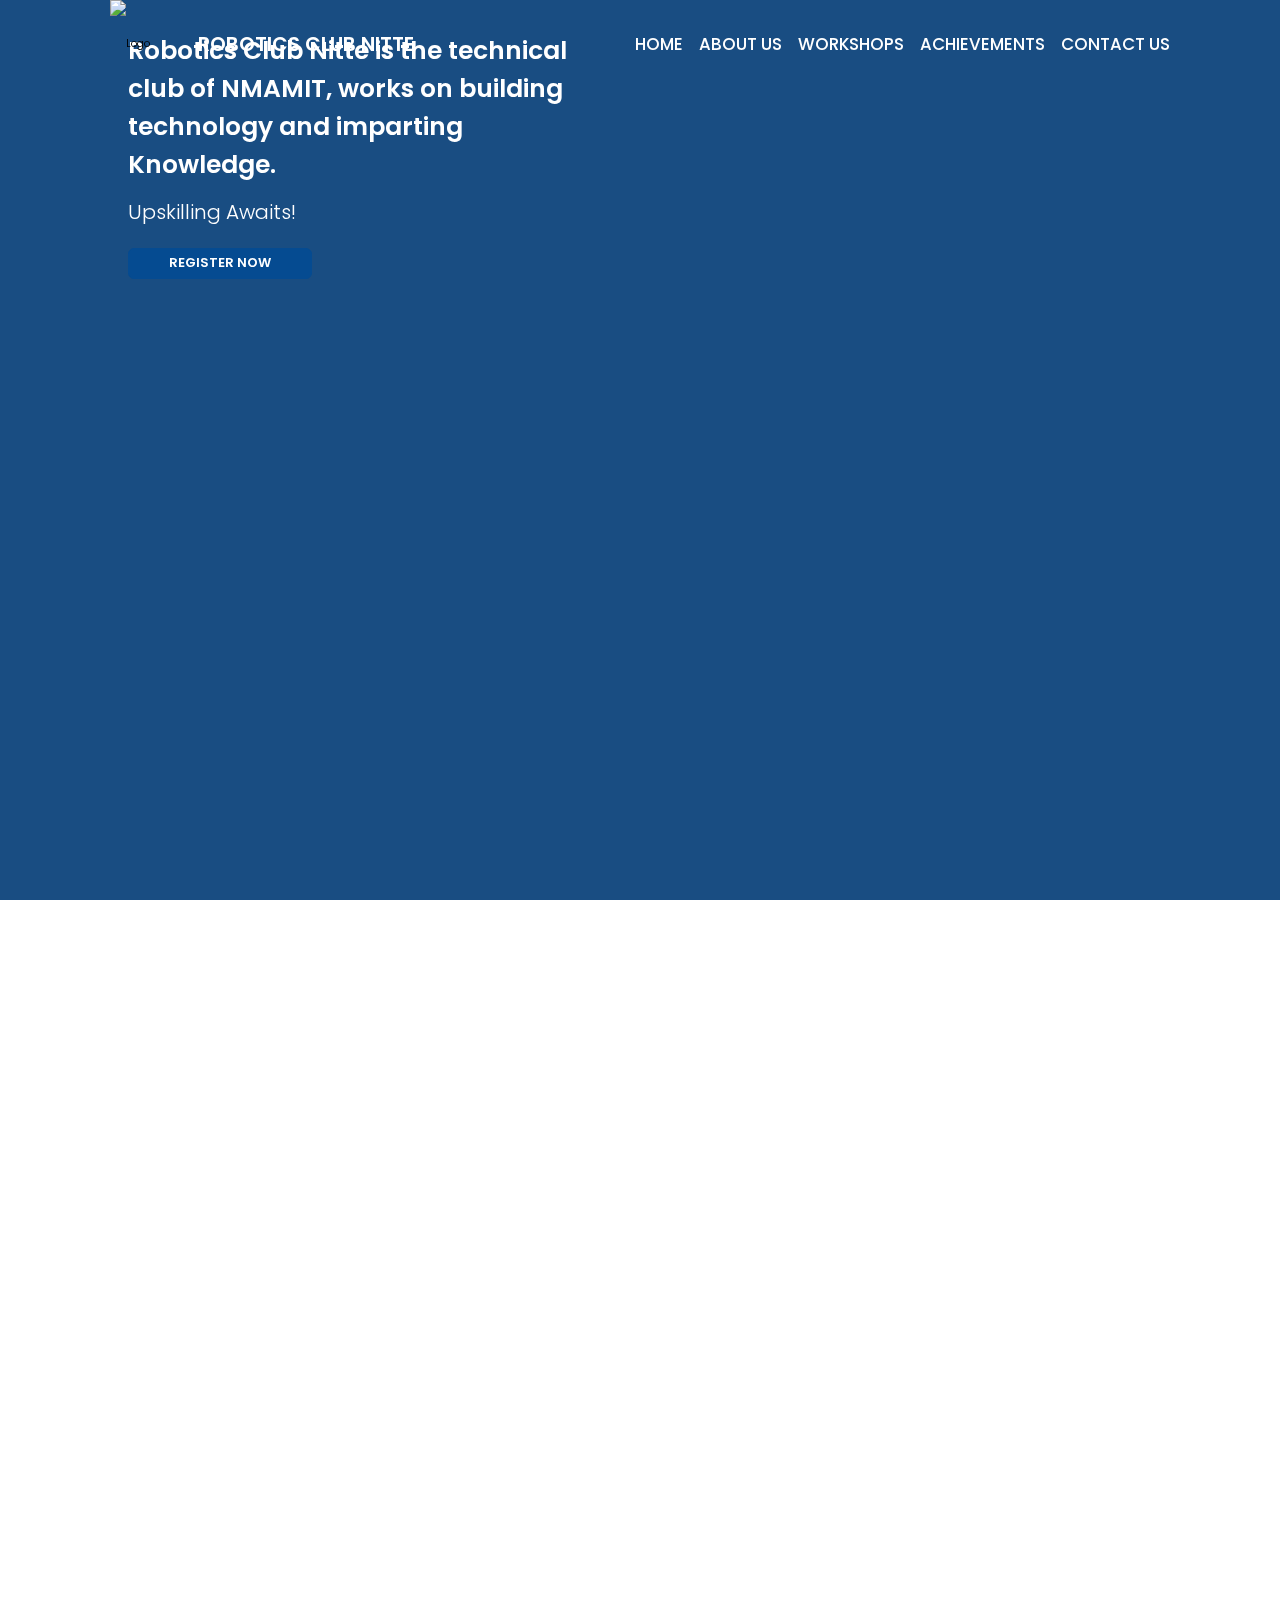
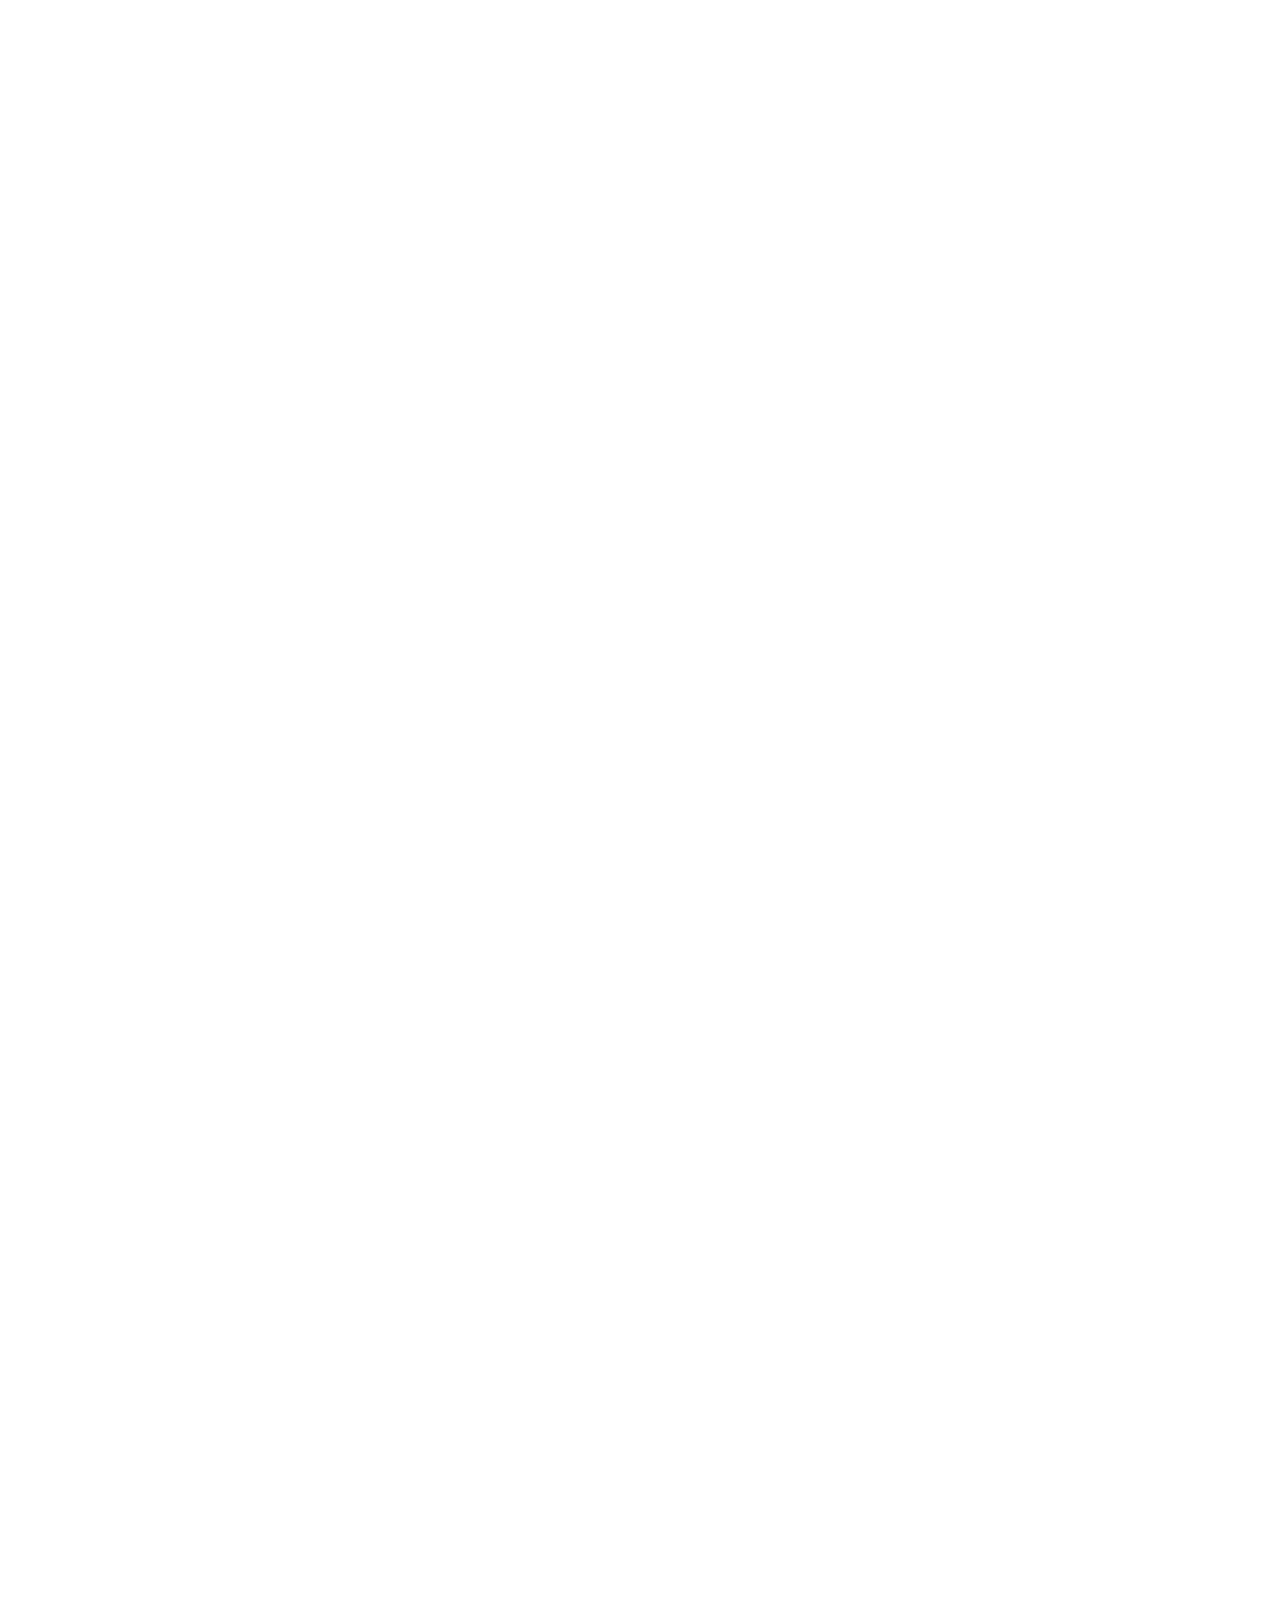
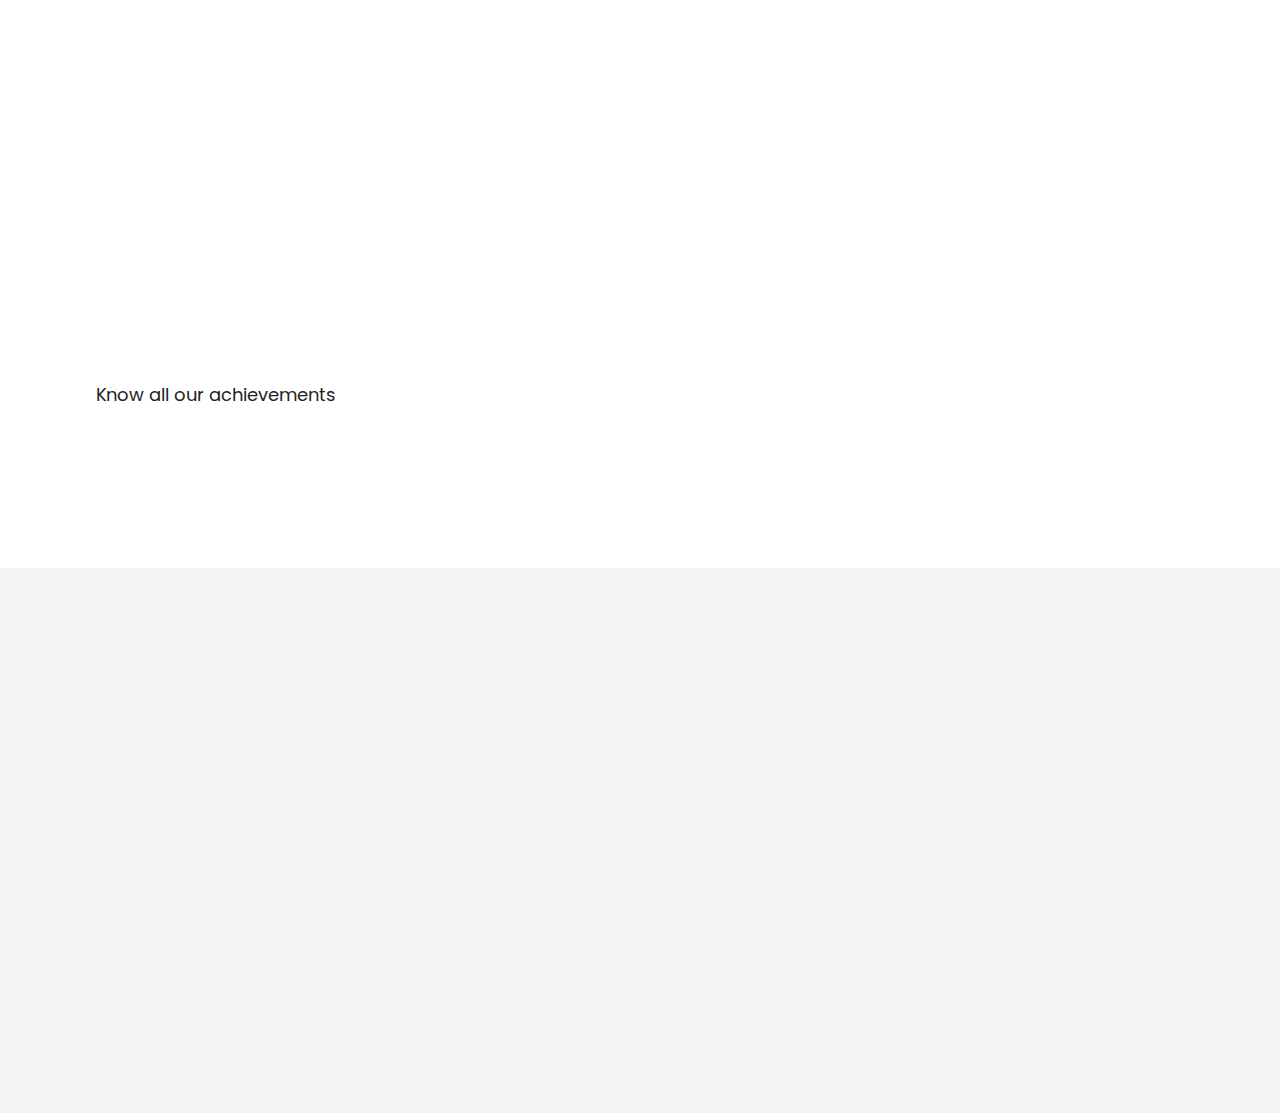
==== index.html @ 374434ba "Add files via upload" ====
<!DOCTYPE html>
<html lang="en">
  <head>
    <link rel="preconnect" href="https://fonts.googleapis.com" />
    <link rel="preconnect" href="https://fonts.gstatic.com" crossorigin />
    <link
      href="https://fonts.googleapis.com/css2?family=Poppins:wght@100;200;300;400;500;600&display=swap"
      rel="stylesheet"
    />
    <script
      type="module"
      src="https://unpkg.com/ionicons@5.5.2/dist/ionicons/ionicons.esm.js"
    ></script>
    <script
      nomodule
      src="https://unpkg.com/ionicons@5.5.2/dist/ionicons/ionicons.js"
    ></script>
    <meta charset="UTF-8" />
    <meta http-equiv="X-UA-Compatible" content="IE=edge" />
    <meta name="viewport" content="width=device-width, initial-scale=1.0" />

    <title>Robotics Club Nitte</title>
    <link href="https://unpkg.com/aos@2.3.1/dist/aos.css" rel="stylesheet" />
    <link rel="stylesheet" href="index.css" />
    <link
      rel="shortcut icon"
      href="Images/Logo_color.png"
      type="image/x-icon"
    />
  </head>

  <body>
    <header class="header">
      <nav id="nav">
        <div class="logo" id="logo">
          <img
            src="Images/White Logo.png"
            id="logo-img"
            alt="Logo"
            class="nav-logo"
          />
          <p id="logo-p">Robotics Club Nitte</p>
        </div>
        <input type="checkbox" id="check" onchange="changeIcon()" />
        <label for="check" class="menu-icon"
          ><img id="menu-img" src="Images/Menu Icon.png"
        /></label>
        <div class="nav-list" id="menu">
          <ul>
            <li>
              <a onclick="hide()" class="li-btn" id="nav-btn" href="#home"
                >Home</a
              >
            </li>
            <li>
              <a onclick="hide()" class="li-btn" id="nav-btn" href="#about-us"
                >About Us</a
              >
            </li>
            <li>
              <a onclick="hide()" class="li-btn" id="nav-btn" href="#workshops"
                >Workshops</a
              >
            </li>
            <li>
              <a
                onclick="hide()"
                class="li-btn"
                id="nav-btn"
                href="#achievements"
                >Achievements</a
              >
            </li>
            <li>
              <a onclick="hide()" class="li-btn" id="nav-btn" href="#contact"
                >Contact Us</a
              >
            </li>
          </ul>
        </div>
      </nav>
      <div class="nav-home">
        <div id="home" class="home" data-aos="fade-up">
          <div class="details-home">
            <h2 class="">
              Robotics Club Nitte is the technical club of NMAMIT, works on
              building technology and imparting Knowledge.
            </h2>
            <h3 class="">Upskilling Awaits!</h3>
            <a
              href="https://docs.google.com/forms/d/e/1FAIpQLSeDI5gp2Tdbz8iQ7NEiu29Xxo2G4tRtx-sz1QdDNHkrSPGz7A/viewform"
              class="btn-home"
              >REGISTER NOW</a
            >
          </div>
          <div class="bot-image">
            <img src="Images/Bot.png" alt="" />
          </div>
        </div>
      </div>
    </header>

    <div class="about-us" id="about-us">
      <div data-aos="fade-up">
        <h2 class="w-heading">About Us</h2>
      </div>
      <div class="about-us-cnt" data-aos="fade-up">
        <div class="about-txt-cnt">
          <div class="about-text">
            <h3>
              Robotics Club Nitte, the official Robotics and multidisciplinary
              club of NMAMIT.
            </h3>
            <p>
              Club works on designing, building and creating various mechanical
              and electronic bots. Conducts workshop on Bot building, Internet
              Of Things, 3D modelling and Programming languages. Works on
              building multidisciplinary projects.
            </p>
          </div>
        </div>
        <div class="a-img-cnt" data-aos="fade-up">
          <img src="Images/Group 5.png" alt="" class="about-img" />
        </div>
      </div>
    </div>

    <!--Workshop Section-->

    <div class="workshops" id="workshops">
      <div class="w-cnt">
        <h2 class="w-heading" data-aos="fade-up">Workshops</h2>
      </div>
      <div class="ws-container">
        <div class="w-box" data-aos="fade-up">
          <div class="w-img">
            <img src="Images/Bot_building.png" alt="" />
          </div>
          <div>
            <h3>Bot building workshop</h3>
            <p>
              Works on building different bots like Obstacle detectin bot, Line
              follower bot, etc by using sensors like PIR, Ultrasonic sensors
              and Microcontrollers like Arduino and Raspberrypi.
            </p>
          </div>
        </div>

        <div class="w-box" data-aos="fade-up">
          <div class="w-img">
            <img src="Images/IOT.png" alt="" />
          </div>
          <div>
            <h3>Internet Of Things</h3>
            <p>
              Hands on working with Arduino, NodeMCU, Sensors and other
              electronic components to build Home automation system, wireless
              controller etc.
            </p>
          </div>
        </div>
        <div class="w-box" data-aos="fade-up">
          <div class="w-img">
            <img src="Images/3D_modelling.png" alt="" />
          </div>
          <div>
            <h3>3D Modelling</h3>
            <p>
              Workshop covers the basics of views, 3D planes to make beginners
              understand the fundamentals of modelling. It covers 2D sketches,
              Extrude, Revolve, Sweep and other 3D modelling concepts.
            </p>
          </div>
        </div>

        <div class="w-box" data-aos="fade-up">
          <div class="w-img">
            <img src="Images/Brainstorming.png" alt="" />
          </div>
          <div>
            <h3>Machine Learning</h3>
            <p>
              Hands On project workshop starting from python, its libraries to
              start working on Machine Learning algorithms.
            </p>
          </div>
        </div>
      </div>
    </div>

    <!--Team Alligators Section-->
    <div class="alligator-div" id="team-alligators">
      <div class="al-logo" data-aos="fade-up">
        <img src="Images/Alligators Logo.png" alt="" />
      </div>
      <div class="alligators-container">
        <div class="division" data-aos="fade-up">
          <h3>Combat Robotics division</h3>
          <p>
            Involves in building various combat bots like Race bots, Soccer
            bots, War bots etc.Team focuses on design, testing, fabricating and
            control of bots.
          </p>
        </div>
        <div class="division" data-aos="fade-up">
          <h3>Drone division</h3>
          <p>
            Involves in design, fabrication and controlling of RC controlled
            drones.
          </p>
        </div>
      </div>
    </div>

    <!--Achievements Section-->
    <div class="achievements" id="achievements">
      <div data-aos="fade-up">
        <h2 class="w-heading">Our Achievements</h2>
      </div>

      <div class="achievement-div" data-aos="fade-up">
        <div class="achievement-img">
          <img src="Images/Achivement_1.png" alt="NIE mysore" />
        </div>
        <div class="achievement-cnt">
          <p>
            Team Alligators participated in Events conducted at NIE Mysore and
            won 1st and 2nd place in Robowars and 3rd place robo race.
          </p>
        </div>
      </div>
      <div class="achievement-div" data-aos="fade-up">
        <div class="achievement-img">
          <img src="Images/IIT B Image.png" alt="NIE mysore" />
        </div>
        <div class="achievement-cnt">
          <p>
            Team Alligators participated in International Robowars held at Tech
            Feast, IIT Bombay in 2022.
          </p>
        </div>
      </div>
      <!---->
      <div class="know-more">
        <a href="Documents/Alligators Achievements 2018-22.pdf" target="_blank"
          >Know all our achievements</a
        >
        <ion-icon
          name="chevron-forward-outline"
          href="Documents/Alligators Achievements 2018-22.pdf"
        ></ion-icon>
      </div>
    </div>
    <!--Contact Us Section-->
    <div class="contact_us" id="contact">
      <div class="contact-left">
        <h3 data-aos="fade-up">Get in touch with us</h3>
      </div>
      <div class="form" data-aos="fade-up">
        <h3>Contact</h3>
        <form action="https://api.mailslurp.com/forms" method="post">
          <input type="hidden" name="_to" value="raosanjayu@gmail.com" />
          <label for="name">Name</label>
          <br />
          <input
            type="text"
            placeholder="Enter your name"
            name="name"
            id="name"
          />
          <br />
          <label for="phone">Phone</label>
          <br />
          <input
            type="text"
            name="phone"
            placeholder="Phone number"
            id="phone"
          />
          <br />
          <label for="subject">Subject</label>
          <br />
          <input
            type="text"
            placeholder="Subject"
            name="subject"
            id="subject"
          />
          <br />
          <label for="message">Message</label>
          <br />
          <input
            type=""
            placeholder="Enter your message here"
            id="message"
            columns="3"
            rows="10"
            name="message"
            class="message-inp"
          />
          <br />
          <button type="submit">Submit</button>
          <div class="social">
            <a href="https://www.instagram.com/roboticsclub_nitte/?hl=en">
              <ion-icon name="logo-instagram"></ion-icon>
            </a>
            <a href="https://in.linkedin.com/company/robotics-club-nitte">
              <ion-icon name="logo-linkedin"></ion-icon>
            </a>
          </div>
        </form>
      </div>
    </div>
    <script
      src="https://cdnjs.cloudflare.com/ajax/libs/wow/1.1.2/wow.min.js"
      integrity="sha512-Eak/29OTpb36LLo2r47IpVzPBLXnAMPAVypbSZiZ4Qkf8p/7S/XRG5xp7OKWPPYfJT6metI+IORkR5G8F900+g=="
      crossorigin="anonymous"
      referrerpolicy="no-referrer"
    ></script>
    <script
      type="module"
      src="https://unpkg.com/ionicons@5.5.2/dist/ionicons/ionicons.esm.js"
    ></script>
    <script
      nomodule
      src="https://unpkg.com/ionicons@5.5.2/dist/ionicons/ionicons.js"
    ></script>
    <script src="js/wow.min.js"></script>
    <script>
      new WOW().init();
    </script>
    <script src="index.js"></script>
    <script src="https://unpkg.com/aos@2.3.1/dist/aos.js"></script>
    <script>
      AOS.init({
        // Global settings:
        disable: false, // accepts following values: 'phone', 'tablet', 'mobile', boolean, expression or function
        startEvent: "DOMContentLoaded", // name of the event dispatched on the document, that AOS should initialize on
        initClassName: "aos-init", // class applied after initialization
        animatedClassName: "aos-animate", // class applied on animation
        useClassNames: false, // if true, will add content of `data-aos` as classes on scroll
        disableMutationObserver: false, // disables automatic mutations' detections (advanced)
        debounceDelay: 50, // the delay on debounce used while resizing window (advanced)
        throttleDelay: 99, // the delay on throttle used while scrolling the page (advanced)

        // Settings that can be overridden on per-element basis, by `data-aos-*` attributes:
        offset: 200, // offset (in px) from the original trigger point
        delay: 0, // values from 0 to 3000, with step 50ms
        duration: 500, // values from 0 to 3000, with step 50ms
        easing: "ease", // default easing for AOS animations
        once: false, // whether animation should happen only once - while scrolling down
        mirror: false, // whether elements should animate out while scrolling past them
        anchorPlacement: "top-bottom", // defines which position of the element regarding to window should trigger the animation
      });
    </script>
  </body>
</html>
---- index.css ----
* {
  padding: 0;
  margin: 0;
  font-family: "Poppins", sans-serif;
  box-sizing: border-box;
}
:root {
  --pseudo-backgroundcolor: #fff;
  --check-primary: #fff;
}
body {
  font-size: 62.5%;
}
.header {
  background: #194d82;
  height: 100vh;
}
.nav-home {
  background: url(Images/Top_background_.png);
  background-size: cover;
  clip-path: polygon(0 0, 100% 0, 100% 81%, 0% 100%);
  height: 100%;
}
.menu-icon {
  visibility: hidden;
  display: none;
}
#check {
  display: none;
}
nav {
  height: 5.5rem;
  display: flex;
  justify-content: space-around;
  align-items: center;
  width: 100%;
  z-index: 999;
  transition: all 0.3s ease;
  position: fixed;
  top: 0;
  left: 0;
}

.logo {
  display: flex;
  justify-content: center;
  align-items: center;
}

nav p {
  display: inline-block;
  color: #fff;
  font-size: 200%;
  font-weight: 600;
  line-height: 5.5rem;
  text-transform: uppercase;
}

.nav-logo {
  display: inline-block;
  line-height: 5.5rem;
  width: 5.5rem;
}

.nav-list {
  align-items: center;
}
.nav-list ul {
  list-style: none;
  justify-content: space-between;
  gap: 1rem;
  display: flex;
}

.li-btn {
  position: relative;
  color: white;
  text-transform: uppercase;
  text-decoration: none;
  font-size: 1.05rem;
  font-weight: 500;
}
.li-btn:hover {
  cursor: pointer;
}
.li-btn::after {
  content: "";
  position: absolute;
  display: block;
  width: 100%;
  height: 3px;
  background-color: var(--check-primary);
  transform: scaleX(0);
  transition: transform 0.3s ease;
}
.li-btn:hover::after {
  transform: scaleY(1.1);
  cursor: pointer;
}
/*Scroll bar*/
::-webkit-scrollbar {
  width: 8px;
  height: 8px;
}
/* Track */
::-webkit-scrollbar-track {
  background-color: #ffffff;
  border-radius: 6px;
}

/* Handle */
::-webkit-scrollbar-thumb {
  background: #194d82;
  border-radius: 6px;
}

/* Home section*/

.home {
  display: flex;
  width: 100%;
}
.details-home {
  display: block;
  width: 60%;
  padding: 2rem 8rem;
  margin: auto;
}
.details-home h2 {
  color: #fff;
  font-size: 250%;
  width: 90%;
  font-weight: 600;
}
.details-home h3 {
  color: #fff;
  font-weight: 300;
  font-size: 200%;
  padding: 0.8rem 0;
}
.btn-home {
  display: inline-block;
  text-decoration: none;
  color: #fff;
  font-weight: 600;
  font-size: 130%;
  margin: 0.5rem 0rem;
  padding: 0.3rem 2.5rem;
  background-color: #054b91;
  border: 1px solid #054b91;
  transform: none;
  transition: all 0.6s;
  border-radius: 6px;
}
.btn-home:hover {
  display: inline-block;
  text-decoration: none;
  color: #054b91;
  font-weight: 600;
  font-size: 130%;
  margin: 0.5rem 0rem;
  padding: 0.3rem 2.5rem;
  background-color: #fff;
  border: 1px solid #fff;
  transform: none;
  transition: all 0.6s;
  border-radius: 6px;
}
.bot-image {
  display: block;
  width: 40%;
  padding: 8rem 1rem;
}
.bot-image img {
  width: 75%;
}

/*About Us Section*/

.about-us {
  height: 80vh;
  display: block;
}
.about-txt-cnt {
  display: block;
  width: 60%;
  margin: auto;
}
.a-img-cnt {
  display: block;
  width: 50%;
}
.about-text {
  display: block;
  padding: 2rem 0 0 4rem;
  width: 90%;
  font-size: 105%;
}
.a-heading h2 {
  display: inline-block;
  margin: 2rem 5rem;
  font-size: 200%;
  font-weight: bolder;
  text-transform: uppercase;
  color: #194d82;
  border-left: #194d82 4px solid;
  padding-left: 1rem;
}
.about-us-cnt {
  display: flex;
  flex-direction: row;
  padding: 3rem 5rem;
}

.about-text h3 {
  font-size: 200%;
}
.about-text p {
  font-size: 160%;
  margin-top: 0.5rem;
}
.about-img {
  width: 100%;
}
/*Workshops*/
.w-heading {
  display: inline-block;
  margin: 2rem 10rem;
  font-size: 200%;
  font-weight: bolder;
  text-transform: uppercase;
  color: #194d82;
  border-left: #194d82 4px solid;
  padding-left: 1rem;
}
.workshops {
  background-image: url("Images/Workshop background.png");
  background-size: cover;
  height: 100vh;
}
.w-heading {
  display: inline-block;
  margin: 4rem 0rem 0rem 8rem;
  font-size: 210%;
}
.ws-container {
  margin: 4rem 0.5rem;
  display: flex;
  justify-content: center;
}
.w-box {
  width: 20%;
  padding: 4rem 0.8rem;
  height: auto;
  background-color: #fff;
  border: 3px solid #39cbff;
  border-radius: 8px;
  text-align: center;
  margin: 0.5rem 1.5rem;
}
.w-box h3 {
  font-size: 180%;
  padding-top: 1rem;
}
.w-box p {
  font-size: 150%;
  text-align: justify;
  padding: 0.8rem 1rem;
}

/*Alliagtors div*/

.alligator-div {
  background-image: url("Images/Alligators_background.png");
  background-size: cover;
}
.alligators-container {
  display: flex;
  padding: 2rem 3rem;
  justify-content: center;
}
.al-logo {
  padding: 3rem 0rem 0 5rem;
}
.al-logo img {
  width: 25%;
}
.division {
  display: block;
  width: 30%;
  margin: 3rem;
  position: relative;
  text-align: center;
  height: 50vh;
  border-radius: 20px;
  padding: 2.5rem 2.5rem;
  background: linear-gradient(
    33.36deg,
    #1f2a2e 0.66%,
    #55a8f7 99.99%,
    #82c1ff 100%
  );
}
.division::after {
  content: url("Images/combat_bot.png");
  top: 12rem;
  right: -5rem;
  position: absolute;
  display: block;
  transform: scale(0.9);
}
.division:nth-child(2)::after {
  content: url("Images/drone.png");
  top: 10rem;
  right: -6rem;
  position: absolute;
  transform: scale(0.9);
}
.division h3 {
  color: #fff;
  font-size: 250%;
}
.division p {
  color: #fff;
  font-size: 150%;
  margin: 1.5rem 0 0 0;
}
/*Achievemnts Section*/
.achievements {
  height: auto;
  margin-bottom: 10rem;
}
.achievement-div {
  display: flex;
  border-radius: 0.6rem;
  background: #f4f4f4;
  padding: 1rem;
  margin: 2rem 1.5rem;
}
.achievement-img {
  display: block;
  width: 40%;
  text-align: center;
}
.ach-cnt {
}
.achievement-img img {
  width: 60%;
}
.achievement-cnt {
  width: 60%;
  margin: auto;
}
.achievement-cnt p {
  font-size: 160%;
}
/*Contact Us Section*/
.contact_us {
  display: flex;
  overflow: hidden;
  background-color: rgba(201, 201, 201, 0.2);
}
.contact-left {
  display: block;
  width: 50%;
  background-image: url("Images/Contact_us_background.png");
  background-size: cover;
  text-align: center;
}
.contact-left h3 {
  color: #fff;
  font-size: 400%;
  padding-top: 4rem;
  text-transform: uppercase;
}
.know-more {
  display: flex;
  margin: 4rem 6rem;
}
.know-more a {
  text-decoration: none;
  font-size: 180%;
  text-align: center;
  color: #232323;
}
.know-more ion-icon {
  margin-top: auto;
  margin-bottom: auto;
  margin-left: 1rem;
  font-size: 180%;
}
.form {
  display: block;
}

.form h3 {
  padding: 3rem 0 0 5rem;
  font-size: 230%;
}
.form form {
  display: block;
  padding: 1rem 0 0 5rem;
}

.form form label {
  font-size: 165%;
  display: inline-block;
  margin-top: 1.5rem;
}
.form form input {
  width: 20rem;
  outline: none;
  padding: 0.3rem 0 0.3rem 0;
  border: none;
  text-align: left;
  background: transparent;
  font-size: 125%;
  border-bottom: 1px solid #232323;
}
.form form button {
  background-color: #194d82;
  padding: 0.3rem 3rem 0.3rem 3rem;
  border: 2px solid #194d82;
  border-radius: 0.3rem;
  color: #fff;
  display: inline-block;
  transition: all 0.5s;
  margin-top: 2.5rem;
}
.form form button:hover {
  background-color: #ffffff;
  padding: 0.3rem 3rem 0.3rem 3rem;
  border: 2px solid #194d82;
  border-radius: 0.3rem;
  color: #194d82;
  display: inline-block;
  margin-top: 2.5rem;
}
.social {
  text-align: left;
  margin: 1rem 0rem;
}
.social a {
  color: #232323;
  padding: 0rem 1.5rem 0 0;
  text-decoration: none;
  font-size: 1.3rem;
}
/*Responsive Design*/
@media screen and (max-width: 1200px) {
  .achievements {
    display: block;
    height: auto;
    margin-bottom: 10rem;
  }
  .achievement-div {
    display: flex;
    flex-direction: row;
    border-radius: 0.6rem;
    background: #f4f4f4;
    padding: 1rem;
    margin: 2rem 1.5rem;
  }
}
@media screen and (max-width: 480px) {
  body {
    font-size: 50%;
    width: 100%;
  }
  * {
    overflow-x: hidden;
  }
  ::-webkit-scrollbar {
    width: 2px;
    height: 8px;
  }
  /* Track */
  ::-webkit-scrollbar-track {
    background-color: #ffffff;
    border-radius: 6px;
  }

  /* Handle */
  ::-webkit-scrollbar-thumb {
    background: #194d82;
    border-radius: 6px;
  }
  nav {
    height: 4rem;
    display: flex;
    position: absolute;
    justify-content: center;
    width: 100%;
    gap: 3.5rem;
    overflow-x: hidden;
  }
  .nav-home {
    background-image: url("Images/Top background_mobile.png");
    background-size: cover;
    clip-path: polygon(0 0, 100% 0, 100% 87%, 0% 100%);
    height: 100%;
  }
  nav p {
    font-size: 90%;
    font-weight: 500;
    line-height: 4rem;
  }
  .nav-list {
    position: fixed;
    text-align: center;
    display: block;
    visibility: visible;
    overflow: hidden;
    top: 0rem;
    z-index: 900;
    left: -110%;
    width: 100%;
    height: 100vh;
    transition: all 0.7s;
    background: #194d82;
  }
  .nav-list ul {
    margin-top: 4rem;
    display: block;
    width: 100%;
    text-align: center;
  }
  .nav-list li {
    color: white;
    line-height: 60px;
    text-transform: uppercase;
    font-size: 0.95rem;
  }

  .li-btn {
    position: relative;
    color: white;
    text-transform: uppercase;
    text-decoration: none;
    font-size: 1.05rem;
    font-weight: 600;
  }
  .menu-icon {
    visibility: visible;
    display: block;
    z-index: 1000;
    transition: all 0.3s;
  }
  #check {
    display: none;
  }
  #check:checked ~ .nav-list {
    left: 0%;
  }
  #check:unchecked ~ .nav-list {
    left: -110%;
  }
  .li-btn:hover {
    cursor: pointer;
  }
  .li-btn::after {
    content: "";
    position: absolute;
    display: none;
    width: 100%;
    height: 3px;
    background-color: var(--check-primary);
    transform: scaleX(0);
    transition: transform 0.3s ease;
  }
  .li-btn:hover::after {
    transform: none;
    cursor: pointer;
  }

  .logo {
    display: flex;
    float: left;
  }
  .nav-logo {
    display: inline-block;
    line-height: 4rem;
    width: 3.5rem;
  }
  .logo p {
    font-size: 150%;
  }

  .home {
    display: flex;
    flex-direction: column-reverse;
    width: 100%;
  }
  .details-home {
    display: block;
    width: 100%;
    margin: 0;
    padding: 0.3rem 2rem;
    text-align: center;
  }
  .details-home h2 {
    font-size: 220%;
    text-align: justify;
    padding: 0.3rem;
    margin: 0;
  }
  .btn-home {
    display: inline-block;
    font-size: 120%;
    font-weight: 550;
    padding: 0.5rem 3rem 0.5rem 3rem;
  }
  .btn-home:hover {
    padding: 0.5rem 3rem 0.5rem 3rem;
  }
  .bot-image {
    width: 100%;
    text-align: center;
    margin-top: 6rem;
    padding: 0;
  }
  .bot-image img {
    width: 55%;
  }
  .about-us {
    height: auto;
    width: 100%;
  }
  .about-us-cnt {
    display: block;
    overflow: hidden;
    width: 100%;
  }
  .about-txt-cnt {
    display: flex;
    flex-direction: column-reverse;
    width: 100%;
    overflow: hidden;
    margin: 0;
    padding: 0;
  }
  .about-txt {
    overflow: hidden;
  }
  .a-img-cnt {
    padding: 0;
    margin: 0;
    display: block;
    width: 100%;
  }
  .a-heading {
    display: block;
    width: 100%;
    text-align: center;
  }
  .a-heading h2 {
    display: block;
    font-size: 200%;
    width: 100%;
  }
  .about-us-cnt {
    width: 100%;
    margin: 1.5rem 0.5rem;
    padding: 0%;
  }

  .about-text h3 {
    font-size: 220%;
  }
  .about-text p {
    font-size: 180%;
  }
  .a-img-cnt {
    text-align: center;
    padding: 0.8rem;
    margin-top: 2rem;
  }
  .about-img {
    width: 80%;
  }

  .w-heading {
    display: inline-block;
    text-align: center;
    margin: 0.5rem;
    font-size: 220%;
  }
  .workshops {
    height: auto;
    width: 100%;
  }
  .w-heading {
    display: block;
    width: 50%;
    padding: 0 0 0 0.2rem;
    margin: 4rem 0 0 6rem;
  }
  .ws-container {
    margin: 0;
    display: flex;
    text-align: center;
    align-items: center;
    flex-direction: column;
    overflow: hidden;
    width: 100%;
  }
  .w-img img {
    width: 25%;
  }
  .w-box {
    width: 80%;
    margin: 1.5rem 0 0 0;
    padding: 2rem 0.5rem;
    height: auto;
    text-align: center;
    justify-content: center;
  }
  .w-box h3 {
    font-size: 180%;
    padding-top: 1.5rem;
  }
  .w-box p {
    font-size: 150%;
    text-align: justify;
    padding: 0.8rem;
  }
  .alligator-div {
    background-image: url("Images/Alligators_background_mobile.png");
    background-size: cover;
    display: flex;
    width: 100%;
    overflow-x: hidden;
    flex-direction: column;
  }
  .alligators-container {
    display: flex;
    margin: 0rem;
    width: 90%;
    padding: 1.5rem;
    flex-direction: column;
    justify-content: center;
    overflow: hidden;
  }
  .al-logo {
    padding: 0;
    text-align: center;
    margin-top: 5rem;
  }
  .al-logo img {
    width: 50%;
  }
  .division {
    display: block;
    width: 100%;
    margin: 1rem;
    position: relative;
    text-align: center;
    height: 50vh;
    overflow-y: hidden;
    border-radius: 20px;
    padding: 2.5rem 2.5rem;
  }
  .division::after {
    content: url("Images/combat_bot.png");
    top: 13rem;
    right: -1.5rem;
    transform: scale(0.6);
    z-index: 1200;
    position: absolute;
  }
  .division:nth-child(2)::after {
    content: url("Images/drone.png");
    top: 12rem;
    right: -3rem;
    z-index: 1000;
    transform: scale(0.6);
    position: absolute;
  }
  .division h3 {
    font-size: 250%;
  }
  .division p {
    font-size: 150%;
  }

  .contact_us {
    height: auto;
    display: flex;
    margin-top: 1rem;
    z-index: 1200;
    flex-direction: column;
    background-color: rgba(201, 201, 201, 0.2);
  }
  .contact-left {
    display: block;
    width: 100%;
    padding: 2rem;
  }
  .contact-left h3 {
    color: #fff;
    font-size: 300%;
    padding-top: 0;
    text-transform: uppercase;
  }

  .form {
    display: block;
    text-align: center;
    width: 100%;
    margin-top: 1rem;
  }

  .form h3 {
    display: block;
    font-size: 300%;
    margin: 1rem 0 0 0;
    padding: 0;
  }
  .form form {
    display: block;
    padding: 0;
    margin: 0.5rem 0 0 0;
    text-align: center;
  }

  .form form label {
    font-size: 185%;
    margin-top: 1.5rem;
  }
  .form form input {
    width: 20rem;
    font-size: 170%;
  }
  .form form button {
    margin-top: 2.5rem;
    display: inline-block;
  }
  .social {
    margin-top: 1.5rem;
    margin-left: auto;
    text-align: center;
  }
  .social a {
    color: #232323;
    padding: 0rem 1.5rem 0 0rem;
    margin: 0.3rem;
    text-decoration: none;
    font-size: 1.3rem;
  }

  .achievements {
    height: auto;
    display: block;
    overflow: hidden;
    margin-bottom: 1rem;
  }
  .achievement-div {
    display: flex;
    flex-direction: column;
    border-radius: 0.6rem;
    background: #f4f4f4;
    padding: 1rem;
    margin: 2rem 1.5rem;
  }
  .achievement-img {
    display: block;
    width: 100%;
    padding: 0.5rem;
    text-align: center;
  }
  .achievement-cnt {
    width: 100%;
    margin: auto;
    padding: 1rem;
    text-align: justify;
  }
  .achievement-cnt p {
    font-size: 160%;
  }
  .know-more {
    display: block;
    margin: 1rem;
    text-align: center;
  }
  .know-more a {
    text-decoration: none;
    font-size: 180%;
    text-align: center;
    color: #232323;
  }
  .know-more ion-icon {
    margin-top: auto;
    margin-bottom: auto;
    margin-left: 0rem;
    font-size: 180%;
  }
}
@media screen and (max-width: 768px) {
  body {
    font-size: 50%;
    width: 100%;
  }
  * {
    overflow-x: hidden;
  }
  ::-webkit-scrollbar {
    width: 2px;
    height: 8px;
  }
  /* Track */
  ::-webkit-scrollbar-track {
    background-color: #ffffff;
    border-radius: 6px;
  }

  /* Handle */
  ::-webkit-scrollbar-thumb {
    background: #194d82;
    border-radius: 6px;
  }
  nav {
    height: 4rem;
    display: flex;
    justify-content: center;
    width: 100%;
    gap: 4rem;
    overflow-x: hidden;
  }
  .nav-home {
    background-image: url("Images/Top background_mobile.png");
    background-size: cover;
    clip-path: polygon(0 0, 100% 0, 100% 87%, 0% 100%);
    height: 100%;
  }
  nav p {
    font-size: 90%;
    font-weight: 500;
    line-height: 4rem;
  }
  .nav-list {
    position: fixed;
    text-align: center;
    display: block;
    visibility: visible;
    overflow: hidden;
    top: 0rem;
    z-index: 900;
    left: -110%;
    width: 100%;
    height: 100vh;
    transition: all 0.7s;
    background: #194d82;
  }
  .nav-list ul {
    margin-top: 4rem;
    display: block;
    width: 100%;
    text-align: center;
  }
  .li-btn {
    position: relative;
    color: white;
    text-transform: uppercase;
    text-decoration: none;
    font-size: 1.05rem;
    font-weight: 600;
  }
  .menu-icon {
    visibility: visible;
    display: block;
    z-index: 1000;
    transition: all 0.3s;
  }
  #check {
    display: none;
  }
  #check:checked ~ .nav-list {
    left: 0%;
  }
  #check:unchecked ~ .nav-list {
    left: -110%;
  }
  .li-btn:hover {
    cursor: pointer;
  }
  .li-btn::after {
    content: "";
    position: absolute;
    display: none;
    width: 100%;
    height: 3px;
    background-color: var(--check-primary);
    transform: scaleX(0);
    transition: transform 0.3s ease;
  }
  .li-btn:hover::after {
    transform: none;
    cursor: pointer;
  }

  .logo {
    display: flex;
    float: left;
  }
  .nav-logo {
    display: inline-block;
    line-height: 4rem;
    width: 3.5rem;
  }
  .logo p {
    font-size: 150%;
  }

  .home {
    display: flex;
    flex-direction: column-reverse;
    width: 100%;
  }
  .details-home {
    display: block;
    width: 100%;
    margin: 0;
    padding: 0.3rem 2rem;
    text-align: center;
  }
  .details-home h2 {
    font-size: 220%;
    text-align: justify;
    padding: 0.3rem;
    margin: 0;
  }
  .btn-home {
    display: inline-block;
    font-size: 120%;
    font-weight: 550;
    padding: 0.5rem 3rem 0.5rem 3rem;
  }
  .btn-home:hover {
    padding: 0.5rem 3rem 0.5rem 3rem;
  }
  .bot-image {
    width: 100%;
    text-align: center;
    margin-top: 6rem;
    padding: 0;
  }
  .bot-image img {
    width: 55%;
  }
  .about-us {
    height: auto;
    width: 100%;
  }
  .about-us-cnt {
    display: block;
    overflow: hidden;
    width: 100%;
  }
  .about-txt-cnt {
    display: flex;
    flex-direction: column-reverse;
    width: 100%;
    overflow: hidden;
    margin: 0;
    padding: 0;
  }
  .about-txt {
    overflow: hidden;
  }
  .a-img-cnt {
    padding: 0;
    margin: 0;
    display: block;
    width: 100%;
  }
  .a-heading {
    display: block;
    width: 100%;
    text-align: center;
  }
  .a-heading h2 {
    display: block;
    font-size: 200%;
    width: 100%;
  }
  .about-us-cnt {
    width: 100%;
    margin: 1.5rem 0.5rem;
    padding: 0%;
  }

  .about-text h3 {
    font-size: 220%;
  }
  .about-text p {
    font-size: 180%;
  }
  .a-img-cnt {
    text-align: center;
    padding: 0.8rem;
    margin-top: 2rem;
  }
  .about-img {
    width: 80%;
  }

  .w-heading {
    display: inline-block;
    text-align: center;
    margin: 0.5rem;
    font-size: 220%;
  }
  .workshops {
    height: auto;
    width: 100%;
  }
  .w-heading {
    display: inline-block;
    width: auto;
    padding-left: 1rem;
    text-align: center;
    margin-left: 30%;
    margin-top: 2rem;
  }
  .ws-container {
    margin: 0;
    display: flex;
    text-align: center;
    align-items: center;
    flex-direction: column;
    overflow: hidden;
    width: 100%;
  }
  .w-img img {
    width: 25%;
  }
  .w-box {
    width: 80%;
    margin: 1.5rem 0 0 0;
    padding: 2rem 0.5rem;
    height: auto;
    text-align: center;
    justify-content: center;
  }
  .w-box h3 {
    padding-top: 1.5rem;
  }
  .w-box p {
    font-size: 180%;
    text-align: justify;
    padding: 0.8rem;
  }
  .alligator-div {
    background-image: url("Images/Alligators_background_mobile.png");
    background-size: cover;
    display: flex;
    width: 100%;
    overflow-x: hidden;
    flex-direction: column;
  }
  .alligators-container {
    display: flex;
    margin: 0rem;
    width: 90%;
    padding: 1.5rem;
    flex-direction: column;
    justify-content: center;
    overflow: hidden;
  }
  .al-logo {
    padding: 0;
    text-align: center;
    margin-top: 5rem;
  }
  .al-logo img {
    width: 50%;
  }
  .division {
    display: block;
    width: 100%;
    margin: 1rem;
    position: relative;
    text-align: center;
    height: 50vh;
    overflow-y: hidden;
    border-radius: 20px;
    padding: 2.5rem 2.5rem;
  }
  .division::after {
    content: url("Images/combat_bot.png");
    top: 13rem;
    right: -1.5rem;
    transform: scale(0.6);
    z-index: 1200;
    position: absolute;
  }
  .division:nth-child(2)::after {
    content: url("Images/drone.png");
    top: 12rem;
    right: -3rem;
    z-index: 1000;
    transform: scale(0.6);
    position: absolute;
  }
  .division h3 {
    font-size: 250%;
  }
  .division p {
    font-size: 150%;
  }

  .contact_us {
    height: auto;
    display: flex;
    margin-top: 1rem;
    z-index: 1200;
    flex-direction: column;
    background-color: rgba(201, 201, 201, 0.2);
  }
  .contact-left {
    display: block;
    width: 100%;
    padding: 2rem;
  }
  .contact-left h3 {
    color: #fff;
    font-size: 300%;
    padding-top: 0;
    text-transform: uppercase;
  }

  .form {
    display: block;
    text-align: center;
    width: 100%;
    margin-top: 1rem;
  }

  .form h3 {
    display: block;
    font-size: 300%;
    margin: 1rem 0 0 0;
    padding: 0;
  }
  .form form {
    display: block;
    padding: 0;
    margin: 0.5rem 0 0 0;
    text-align: center;
  }

  .form form label {
    font-size: 185%;
    margin-top: 1.5rem;
  }
  .form form input {
    width: 20rem;
    font-size: 170%;
  }
  .form form button {
    margin-top: 2.5rem;
    display: inline-block;
  }
  .social {
    margin-top: 1.5rem;
    margin-left: auto;
    text-align: center;
  }
  .social a {
    color: #232323;
    padding: 0rem 1.5rem 0 0rem;
    margin: 0.3rem;
    text-decoration: none;
    font-size: 1.3rem;
  }
  .achievements {
    height: auto;
    display: block;
    overflow: hidden;
    margin-bottom: 1rem;
  }
  .achievement-div {
    display: flex;
    flex-direction: column;
    border-radius: 0.6rem;
    background: #f4f4f4;
    padding: 1rem;
    margin: 2rem 1.5rem;
  }
  .achievement-img {
    display: block;
    width: 100%;
    padding: 0.5rem;
    text-align: center;
  }
  .achievement-cnt {
    width: 100%;
    margin: auto;
    padding: 1rem;
    text-align: justify;
  }
  .achievement-cnt p {
    font-size: 160%;
  }
  .know-more {
    display: block;
    margin: 1rem;
    text-align: center;
  }
  .know-more a {
    text-decoration: none;
    font-size: 180%;
    text-align: center;
    color: #232323;
  }
  .know-more ion-icon {
    margin-top: auto;
    margin-bottom: auto;
    margin-left: 0rem;
    font-size: 180%;
  }
}
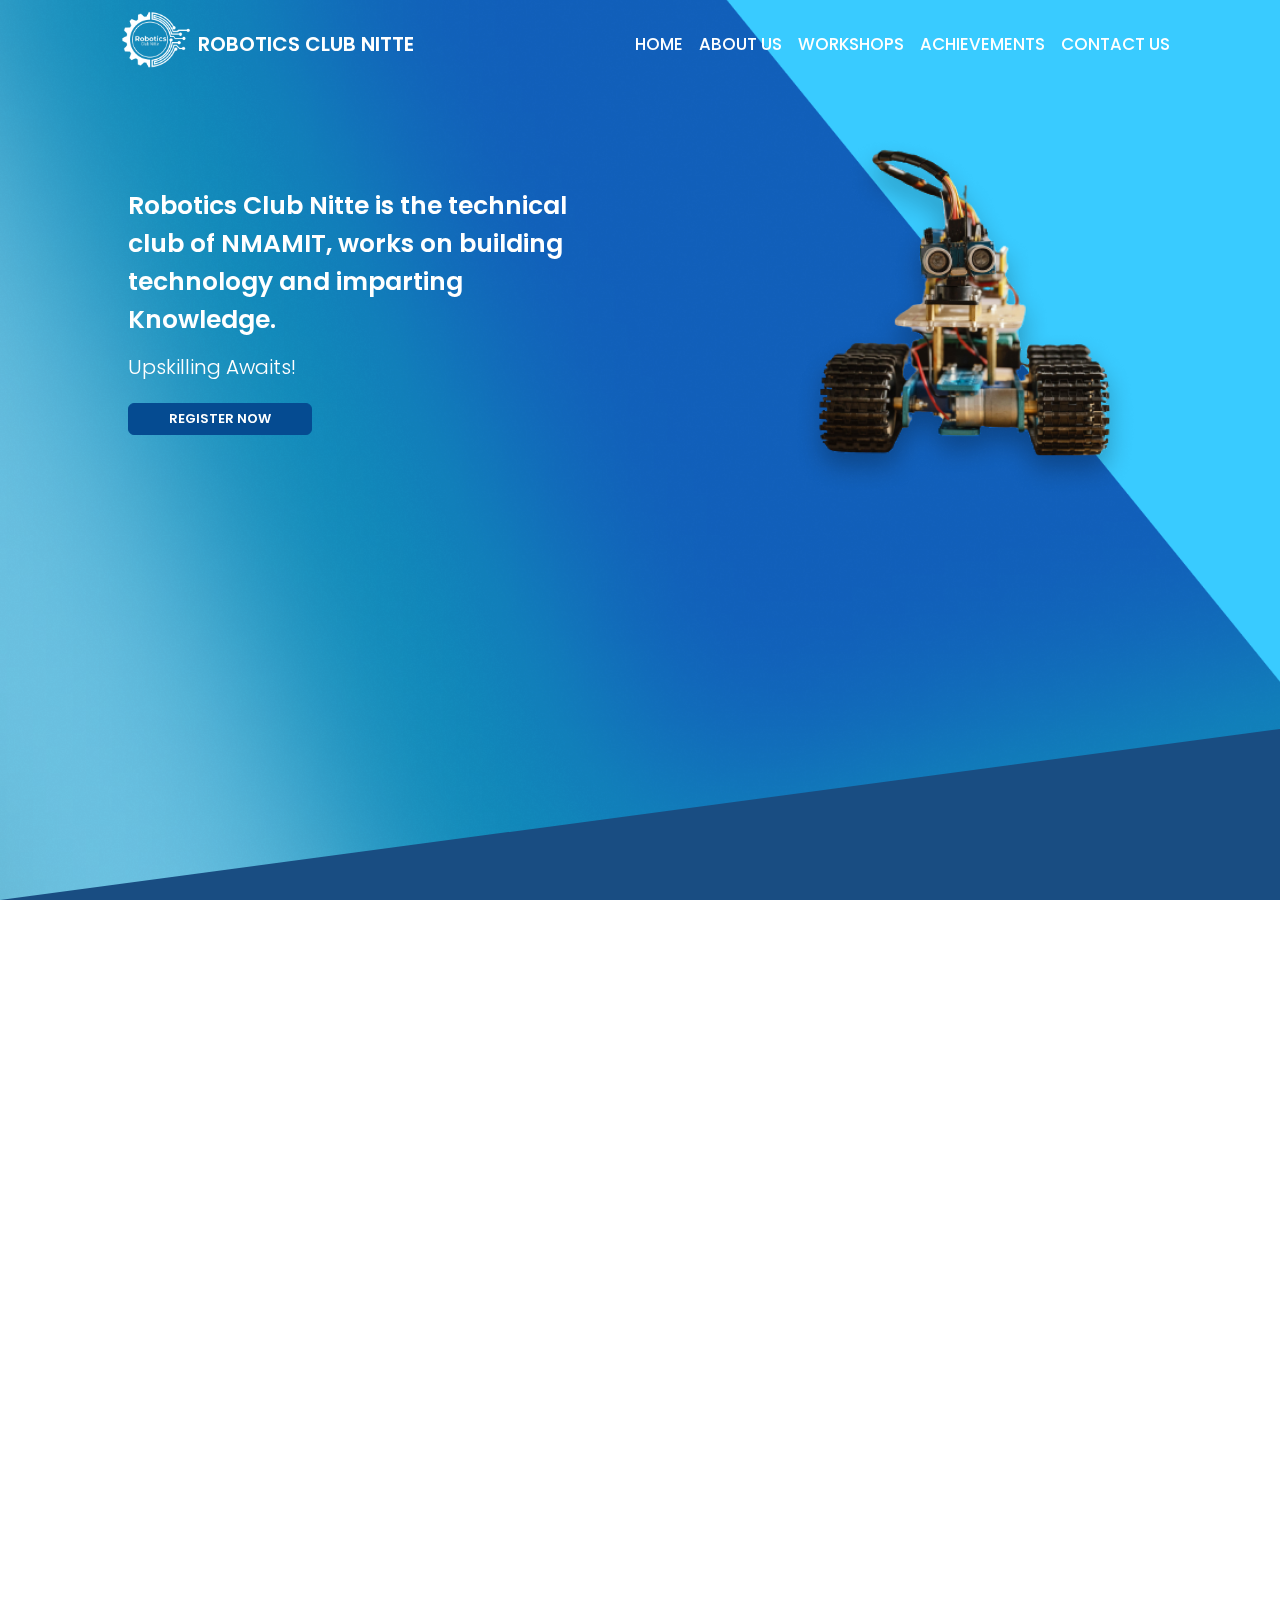
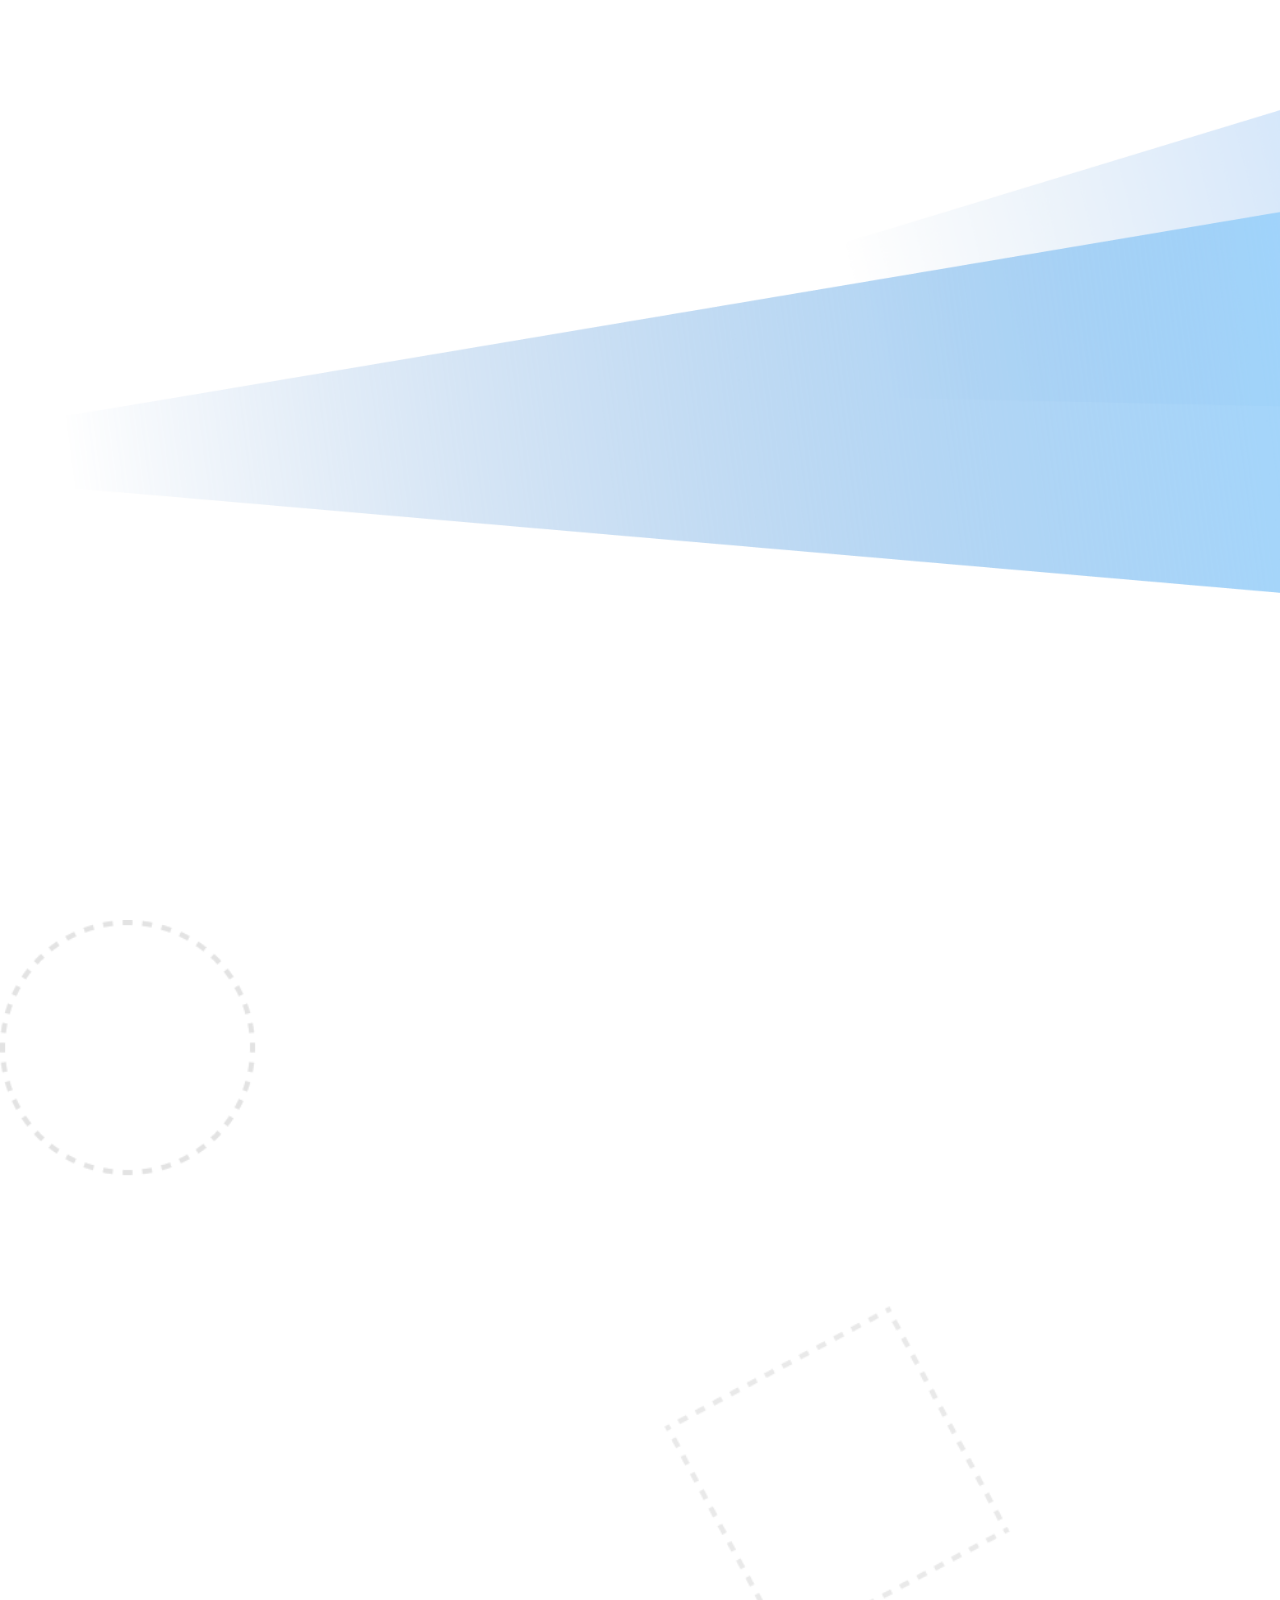
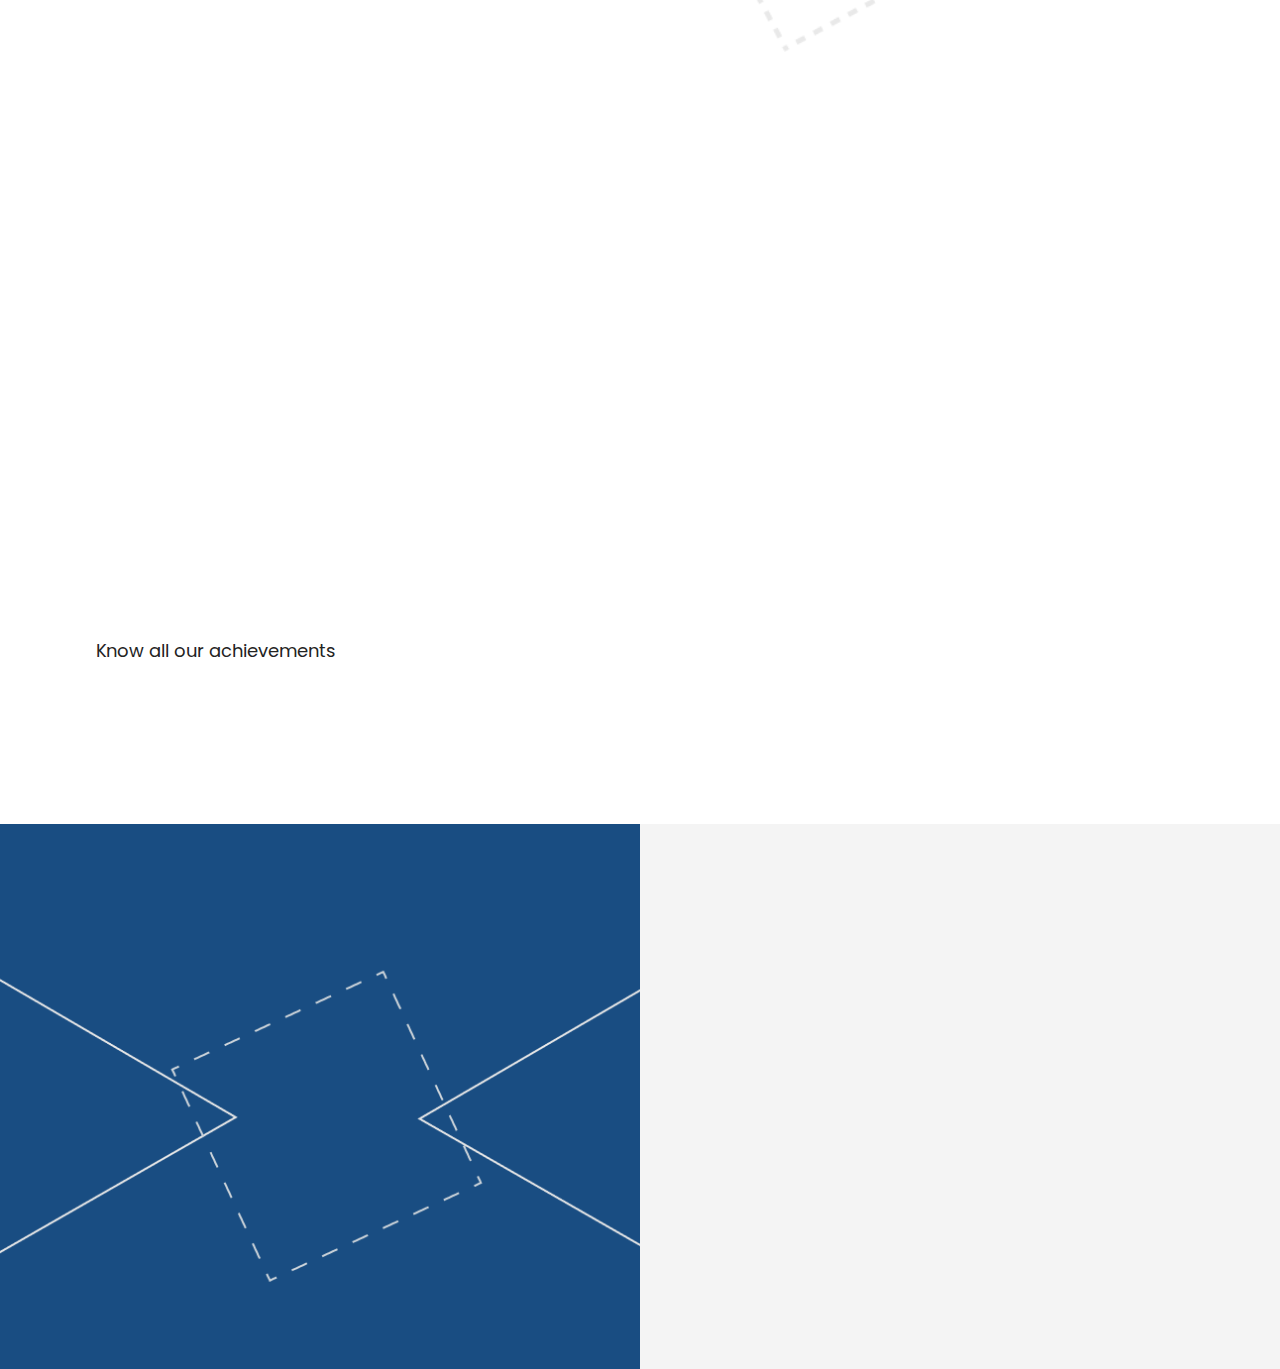
==== commit 61d64486: "Add files via upload" ====
--- a/index.html
+++ b/index.html
@@ -185,6 +185,18 @@
             </p>
           </div>
         </div>
+        <div class="w-box" data-aos="fade-up">
+          <div class="w-img">
+            <img src="Images/circuit.png" alt="" />
+          </div>
+          <div>
+            <h3>PCB Design</h3>
+            <p>
+              Workshop covers Printed Circuit Board Design processes and
+              principles.
+            </p>
+          </div>
+        </div>
       </div>
     </div>
 
@@ -242,7 +254,7 @@
       </div>
       <!---->
       <div class="know-more">
-        <a href="Documents/Alligators Achievements 2018-22.pdf" target="_blank"
+        <a href="registration.html" target="_blank"
           >Know all our achievements</a
         >
         <ion-icon
--- a/index.css
+++ b/index.css
@@ -250,13 +250,13 @@
 }
 .w-box {
   width: 20%;
-  padding: 4rem 0.8rem;
+  padding: 2.5rem 1rem;
   height: auto;
   background-color: #fff;
   border: 3px solid #39cbff;
   border-radius: 8px;
   text-align: center;
-  margin: 0.5rem 1.5rem;
+  margin: 0.5rem 1rem;
 }
 .w-box h3 {
   font-size: 180%;
@@ -265,7 +265,7 @@
 .w-box p {
   font-size: 150%;
   text-align: justify;
-  padding: 0.8rem 1rem;
+  padding: 0.8rem 0.6rem;
 }
 
 /*Alliagtors div*/
@@ -448,21 +448,6 @@
 }
 /*Responsive Design*/
 @media screen and (max-width: 1200px) {
-  .achievements {
-    display: block;
-    height: auto;
-    margin-bottom: 10rem;
-  }
-  .achievement-div {
-    display: flex;
-    flex-direction: row;
-    border-radius: 0.6rem;
-    background: #f4f4f4;
-    padding: 1rem;
-    margin: 2rem 1.5rem;
-  }
-}
-@media screen and (max-width: 480px) {
   body {
     font-size: 50%;
     width: 100%;
@@ -491,7 +476,7 @@
     position: absolute;
     justify-content: center;
     width: 100%;
-    gap: 3.5rem;
+    gap: 8rem;
     overflow-x: hidden;
   }
   .nav-home {
@@ -525,13 +510,6 @@
     width: 100%;
     text-align: center;
   }
-  .nav-list li {
-    color: white;
-    line-height: 60px;
-    text-transform: uppercase;
-    font-size: 0.95rem;
-  }
-
   .li-btn {
     position: relative;
     color: white;
@@ -540,6 +518,12 @@
     font-size: 1.05rem;
     font-weight: 600;
   }
+  .nav-list li {
+    color: white;
+    line-height: 70px;
+    text-transform: uppercase;
+    font-size: 0.95rem;
+  }
   .menu-icon {
     visibility: visible;
     display: block;
@@ -686,14 +670,17 @@
     font-size: 220%;
   }
   .workshops {
+    background-image: url("Images/Workshop background.png");
     height: auto;
     width: 100%;
   }
   .w-heading {
-    display: block;
-    width: 50%;
-    padding: 0 0 0 0.2rem;
-    margin: 4rem 0 0 6rem;
+    display: inline-block;
+    width: auto;
+    padding-left: 1rem;
+    text-align: center;
+    margin-left: 30%;
+    margin-top: 2rem;
   }
   .ws-container {
     margin: 0;
@@ -716,11 +703,10 @@
     justify-content: center;
   }
   .w-box h3 {
+    padding-top: 1.5rem;
+  }
+  .w-box p {
     font-size: 180%;
-    padding-top: 1.5rem;
-  }
-  .w-box p {
-    font-size: 150%;
     text-align: justify;
     padding: 0.8rem;
   }
@@ -847,7 +833,6 @@
     text-decoration: none;
     font-size: 1.3rem;
   }
-
   .achievements {
     height: auto;
     display: block;
@@ -895,7 +880,7 @@
     font-size: 180%;
   }
 }
-@media screen and (max-width: 768px) {
+@media screen and (max-width: 480px) {
   body {
     font-size: 50%;
     width: 100%;
@@ -921,9 +906,10 @@
   nav {
     height: 4rem;
     display: flex;
+    position: absolute;
     justify-content: center;
     width: 100%;
-    gap: 4rem;
+    gap: 3.5rem;
     overflow-x: hidden;
   }
   .nav-home {
@@ -957,6 +943,13 @@
     width: 100%;
     text-align: center;
   }
+  .nav-list li {
+    color: white;
+    line-height: 60px;
+    text-transform: uppercase;
+    font-size: 0.95rem;
+  }
+
   .li-btn {
     position: relative;
     color: white;
@@ -1111,16 +1104,15 @@
     font-size: 220%;
   }
   .workshops {
+    background-image: url("Images/W_Background_mobile.png");
     height: auto;
     width: 100%;
   }
   .w-heading {
-    display: inline-block;
-    width: auto;
-    padding-left: 1rem;
-    text-align: center;
-    margin-left: 30%;
-    margin-top: 2rem;
+    display: block;
+    width: 50%;
+    padding: 0 0 0 0.2rem;
+    margin: 4rem 0 0 6rem;
   }
   .ws-container {
     margin: 0;
@@ -1143,10 +1135,11 @@
     justify-content: center;
   }
   .w-box h3 {
+    font-size: 180%;
     padding-top: 1.5rem;
   }
   .w-box p {
-    font-size: 180%;
+    font-size: 150%;
     text-align: justify;
     padding: 0.8rem;
   }
@@ -1273,6 +1266,7 @@
     text-decoration: none;
     font-size: 1.3rem;
   }
+
   .achievements {
     height: auto;
     display: block;
@@ -1320,3 +1314,433 @@
     font-size: 180%;
   }
 }
+@media screen and (max-width: 768px) {
+  body {
+    font-size: 50%;
+    width: 100%;
+  }
+  * {
+    overflow-x: hidden;
+  }
+  ::-webkit-scrollbar {
+    width: 2px;
+    height: 8px;
+  }
+  /* Track */
+  ::-webkit-scrollbar-track {
+    background-color: #ffffff;
+    border-radius: 6px;
+  }
+
+  /* Handle */
+  ::-webkit-scrollbar-thumb {
+    background: #194d82;
+    border-radius: 6px;
+  }
+  nav {
+    height: 4rem;
+    display: flex;
+    justify-content: center;
+    width: 100%;
+    gap: 4rem;
+    overflow-x: hidden;
+  }
+  .nav-home {
+    background-image: url("Images/Top background_mobile.png");
+    background-size: cover;
+    clip-path: polygon(0 0, 100% 0, 100% 87%, 0% 100%);
+    height: 100%;
+  }
+  nav p {
+    font-size: 90%;
+    font-weight: 500;
+    line-height: 4rem;
+  }
+  .nav-list {
+    position: fixed;
+    text-align: center;
+    display: block;
+    visibility: visible;
+    overflow: hidden;
+    top: 0rem;
+    z-index: 900;
+    left: -110%;
+    width: 100%;
+    height: 100vh;
+    transition: all 0.7s;
+    background: #194d82;
+  }
+  .nav-list ul {
+    margin-top: 4rem;
+    display: block;
+    width: 100%;
+    text-align: center;
+  }
+  .li-btn {
+    position: relative;
+    color: white;
+    text-transform: uppercase;
+    text-decoration: none;
+    font-size: 1.05rem;
+    font-weight: 600;
+  }
+  .menu-icon {
+    visibility: visible;
+    display: block;
+    z-index: 1000;
+    transition: all 0.3s;
+  }
+  #check {
+    display: none;
+  }
+  #check:checked ~ .nav-list {
+    left: 0%;
+  }
+  #check:unchecked ~ .nav-list {
+    left: -110%;
+  }
+  .li-btn:hover {
+    cursor: pointer;
+  }
+  .li-btn::after {
+    content: "";
+    position: absolute;
+    display: none;
+    width: 100%;
+    height: 3px;
+    background-color: var(--check-primary);
+    transform: scaleX(0);
+    transition: transform 0.3s ease;
+  }
+  .li-btn:hover::after {
+    transform: none;
+    cursor: pointer;
+  }
+
+  .logo {
+    display: flex;
+    float: left;
+  }
+  .nav-logo {
+    display: inline-block;
+    line-height: 4rem;
+    width: 3.5rem;
+  }
+  .logo p {
+    font-size: 150%;
+  }
+
+  .home {
+    display: flex;
+    flex-direction: column-reverse;
+    width: 100%;
+  }
+  .details-home {
+    display: block;
+    width: 100%;
+    margin: 0;
+    padding: 0.3rem 2rem;
+    text-align: center;
+  }
+  .details-home h2 {
+    font-size: 220%;
+    text-align: justify;
+    padding: 0.3rem;
+    margin: 0;
+  }
+  .btn-home {
+    display: inline-block;
+    font-size: 120%;
+    font-weight: 550;
+    padding: 0.5rem 3rem 0.5rem 3rem;
+  }
+  .btn-home:hover {
+    padding: 0.5rem 3rem 0.5rem 3rem;
+  }
+  .bot-image {
+    width: 100%;
+    text-align: center;
+    margin-top: 6rem;
+    padding: 0;
+  }
+  .bot-image img {
+    width: 55%;
+  }
+  .about-us {
+    height: auto;
+    width: 100%;
+  }
+  .about-us-cnt {
+    display: block;
+    overflow: hidden;
+    width: 100%;
+  }
+  .about-txt-cnt {
+    display: flex;
+    flex-direction: column-reverse;
+    width: 100%;
+    overflow: hidden;
+    margin: 0;
+    padding: 0;
+  }
+  .about-txt {
+    overflow: hidden;
+  }
+  .a-img-cnt {
+    padding: 0;
+    margin: 0;
+    display: block;
+    width: 100%;
+  }
+  .a-heading {
+    display: block;
+    width: 100%;
+    text-align: center;
+  }
+  .a-heading h2 {
+    display: block;
+    font-size: 200%;
+    width: 100%;
+  }
+  .about-us-cnt {
+    width: 100%;
+    margin: 1.5rem 0.5rem;
+    padding: 0%;
+  }
+
+  .about-text h3 {
+    font-size: 220%;
+  }
+  .about-text p {
+    font-size: 180%;
+  }
+  .a-img-cnt {
+    text-align: center;
+    padding: 0.8rem;
+    margin-top: 2rem;
+  }
+  .about-img {
+    width: 80%;
+  }
+
+  .w-heading {
+    display: inline-block;
+    text-align: center;
+    margin: 0.5rem;
+    font-size: 220%;
+  }
+  .workshops {
+    height: auto;
+    width: 100%;
+  }
+  .w-heading {
+    display: inline-block;
+    width: auto;
+    padding-left: 1rem;
+    text-align: center;
+    margin-left: 30%;
+    margin-top: 2rem;
+  }
+  .ws-container {
+    margin: 0;
+    display: flex;
+    text-align: center;
+    align-items: center;
+    flex-direction: column;
+    overflow: hidden;
+    width: 100%;
+  }
+  .w-img img {
+    width: 25%;
+  }
+  .w-box {
+    width: 80%;
+    margin: 1.5rem 0 0 0;
+    padding: 2rem 0.5rem;
+    height: auto;
+    text-align: center;
+    justify-content: center;
+  }
+  .w-box h3 {
+    padding-top: 1.5rem;
+  }
+  .w-box p {
+    font-size: 180%;
+    text-align: justify;
+    padding: 0.8rem;
+  }
+  .alligator-div {
+    background-image: url("Images/Alligators_background_mobile.png");
+    background-size: cover;
+    display: flex;
+    width: 100%;
+    overflow-x: hidden;
+    flex-direction: column;
+  }
+  .alligators-container {
+    display: flex;
+    margin: 0rem;
+    width: 90%;
+    padding: 1.5rem;
+    flex-direction: column;
+    justify-content: center;
+    overflow: hidden;
+  }
+  .al-logo {
+    padding: 0;
+    text-align: center;
+    margin-top: 5rem;
+  }
+  .al-logo img {
+    width: 50%;
+  }
+  .division {
+    display: block;
+    width: 100%;
+    margin: 1rem;
+    position: relative;
+    text-align: center;
+    height: 50vh;
+    overflow-y: hidden;
+    border-radius: 20px;
+    padding: 2.5rem 2.5rem;
+  }
+  .division::after {
+    content: url("Images/combat_bot.png");
+    top: 13rem;
+    right: -1.5rem;
+    transform: scale(0.6);
+    z-index: 1200;
+    position: absolute;
+  }
+  .division:nth-child(2)::after {
+    content: url("Images/drone.png");
+    top: 12rem;
+    right: -3rem;
+    z-index: 1000;
+    transform: scale(0.6);
+    position: absolute;
+  }
+  .division h3 {
+    font-size: 250%;
+  }
+  .division p {
+    font-size: 150%;
+  }
+
+  .contact_us {
+    height: auto;
+    display: flex;
+    margin-top: 1rem;
+    z-index: 1200;
+    flex-direction: column;
+    background-color: rgba(201, 201, 201, 0.2);
+  }
+  .contact-left {
+    display: block;
+    width: 100%;
+    padding: 2rem;
+  }
+  .contact-left h3 {
+    color: #fff;
+    font-size: 300%;
+    padding-top: 0;
+    text-transform: uppercase;
+  }
+
+  .form {
+    display: block;
+    text-align: center;
+    width: 100%;
+    margin-top: 1rem;
+  }
+
+  .form h3 {
+    display: block;
+    font-size: 300%;
+    margin: 1rem 0 0 0;
+    padding: 0;
+  }
+  .form form {
+    display: block;
+    padding: 0;
+    margin: 0.5rem 0 0 0;
+    text-align: center;
+  }
+
+  .form form label {
+    font-size: 185%;
+    margin-top: 1.5rem;
+  }
+  .form form input {
+    width: 20rem;
+    font-size: 170%;
+  }
+  .form form button {
+    margin-top: 2.5rem;
+    display: inline-block;
+  }
+  .social {
+    margin-top: 1.5rem;
+    margin-left: auto;
+    text-align: center;
+  }
+  .social a {
+    color: #232323;
+    padding: 0rem 1.5rem 0 0rem;
+    margin: 0.3rem;
+    text-decoration: none;
+    font-size: 1.3rem;
+  }
+  .achievements {
+    height: auto;
+    display: block;
+    overflow: hidden;
+    margin-bottom: 1rem;
+  }
+  .achievement-div {
+    display: flex;
+    flex-direction: column;
+    border-radius: 0.6rem;
+    background: #f4f4f4;
+    padding: 1rem;
+    margin: 2rem 1.5rem;
+  }
+  .achievement-img {
+    display: block;
+    width: 100%;
+    padding: 0.5rem;
+    text-align: center;
+  }
+  .achievement-cnt {
+    width: 100%;
+    margin: auto;
+    padding: 1rem;
+    text-align: justify;
+  }
+  .achievement-cnt p {
+    font-size: 160%;
+  }
+  .know-more {
+    display: block;
+    margin: 1rem;
+    text-align: center;
+  }
+  .know-more a {
+    text-decoration: none;
+    font-size: 180%;
+    text-align: center;
+    color: #232323;
+  }
+  .know-more ion-icon {
+    margin-top: auto;
+    margin-bottom: auto;
+    margin-left: 0rem;
+    font-size: 180%;
+  }
+}
+@media (orientation: portrait) {
+  body {
+    flex-direction: column;
+  }
+}
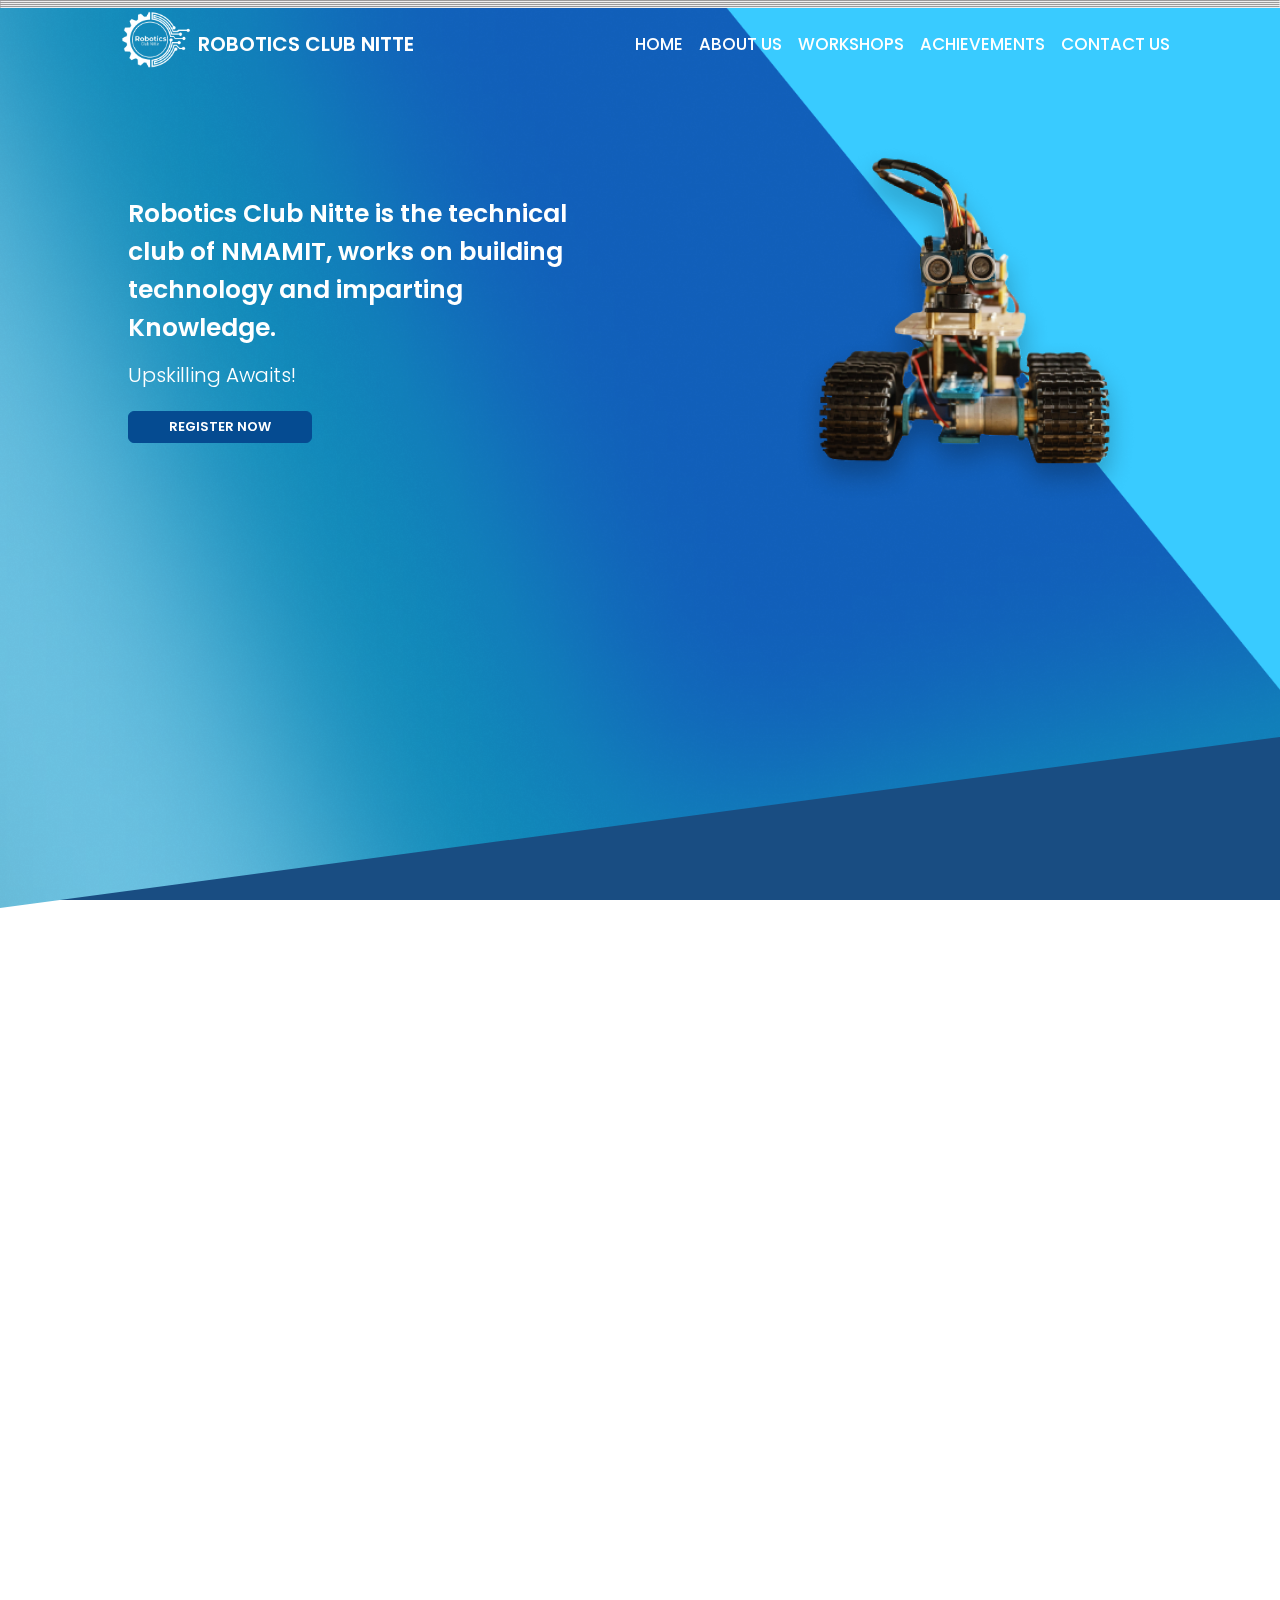
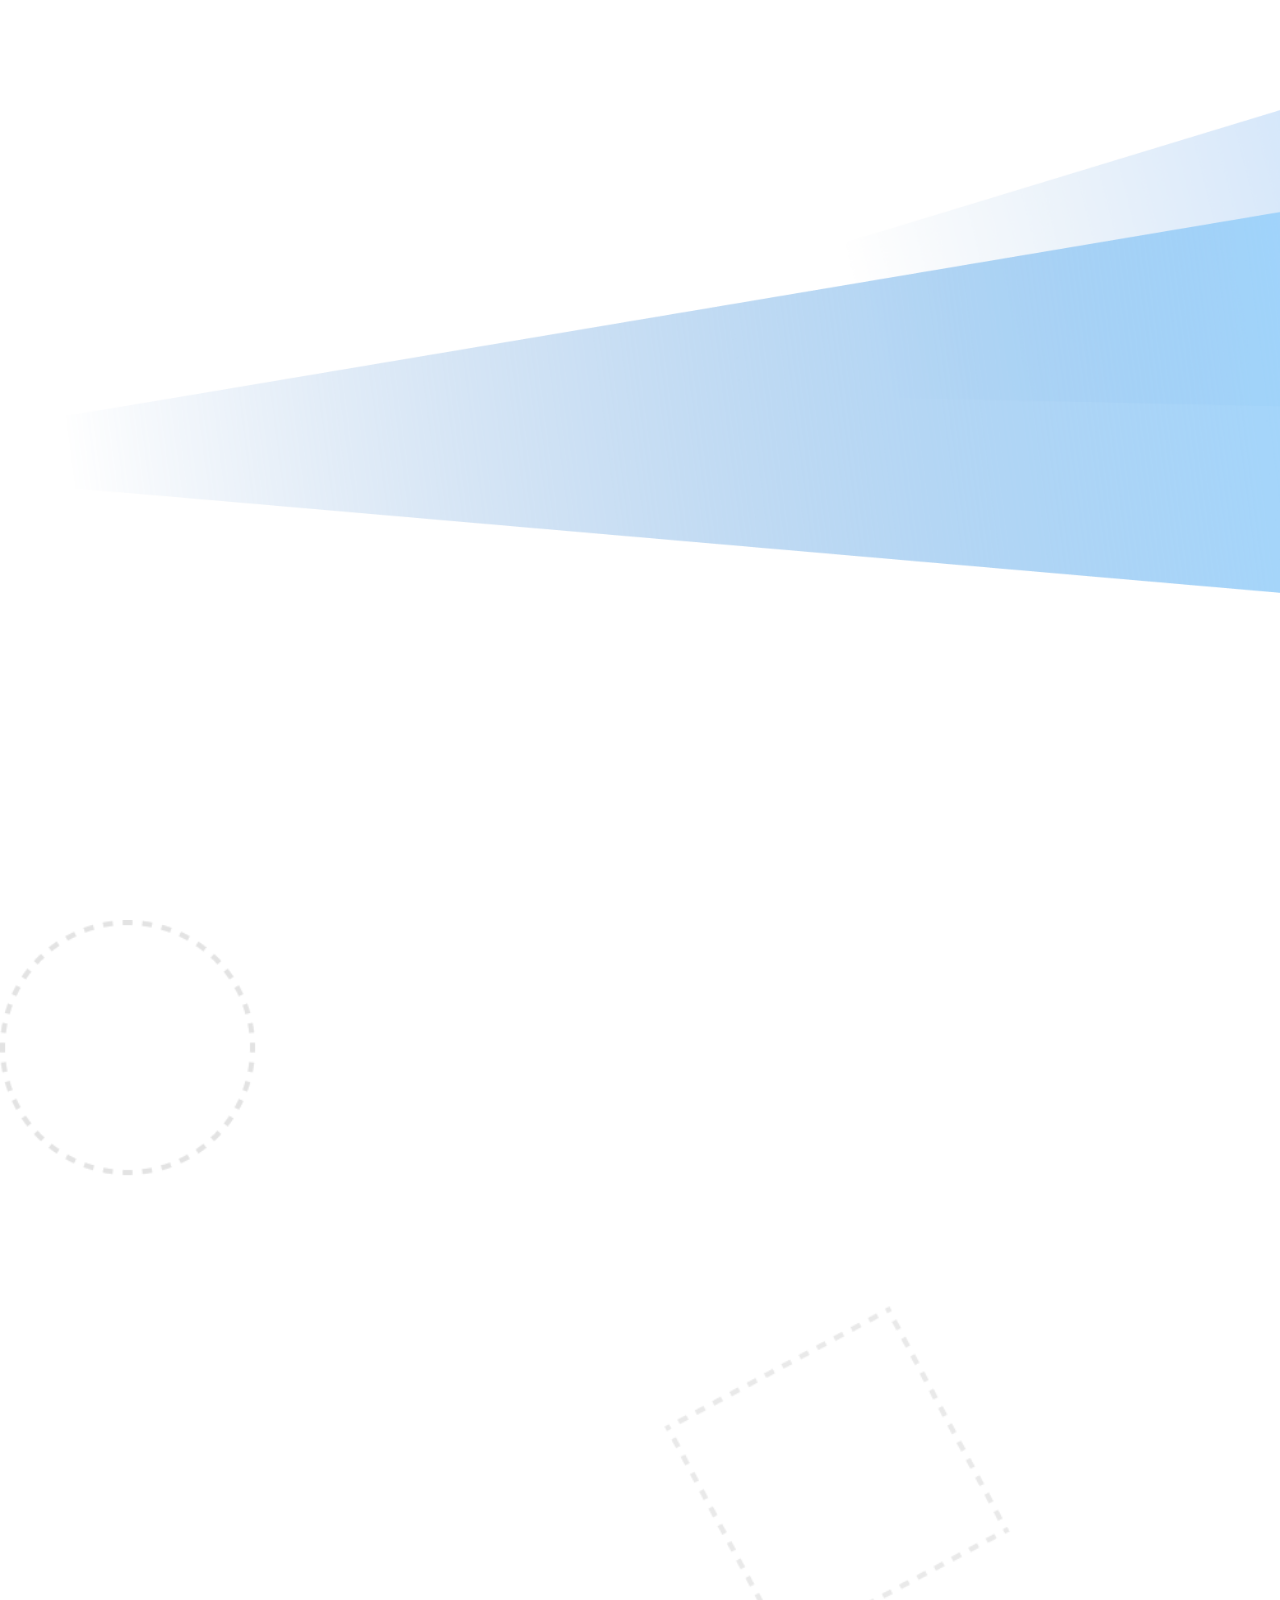
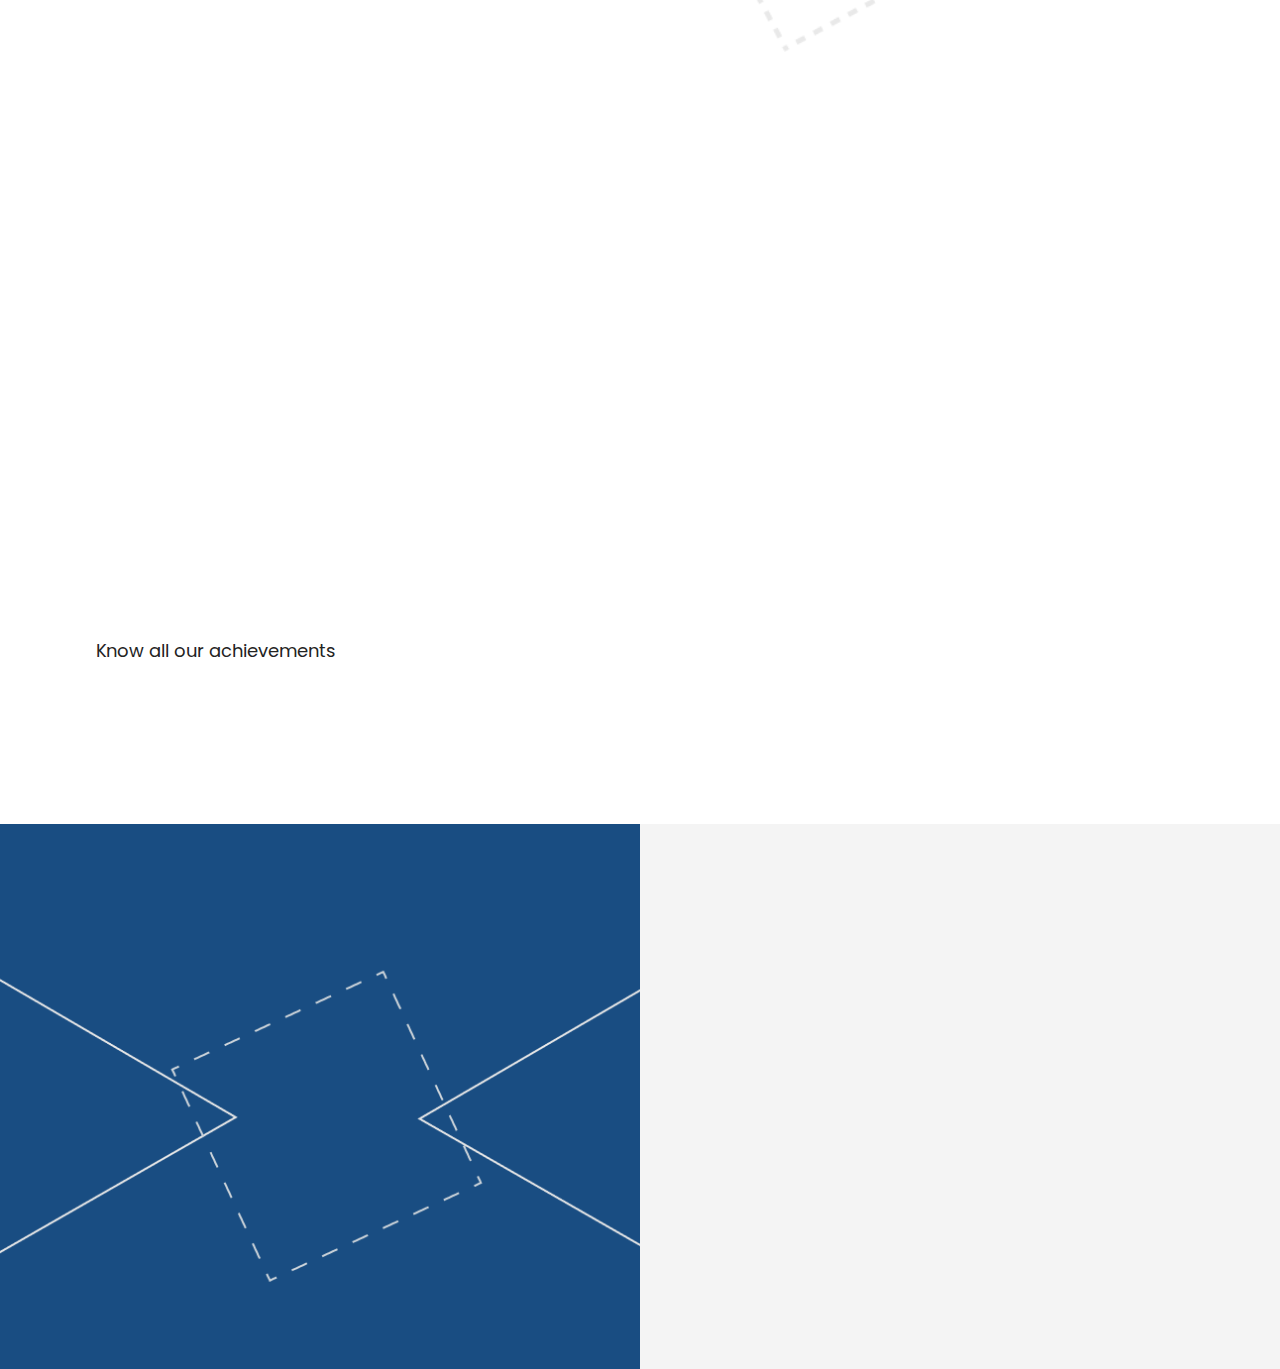
==== commit 37ea6592: "Update index.html" ====
--- a/index.html
+++ b/index.html
@@ -31,6 +31,12 @@
 
   <body>
     <header class="header">
+      <div class="load">
+        <hr />
+        <hr />
+        <hr />
+        <hr />
+      </div>
       <nav id="nav">
         <div class="logo" id="logo">
           <img
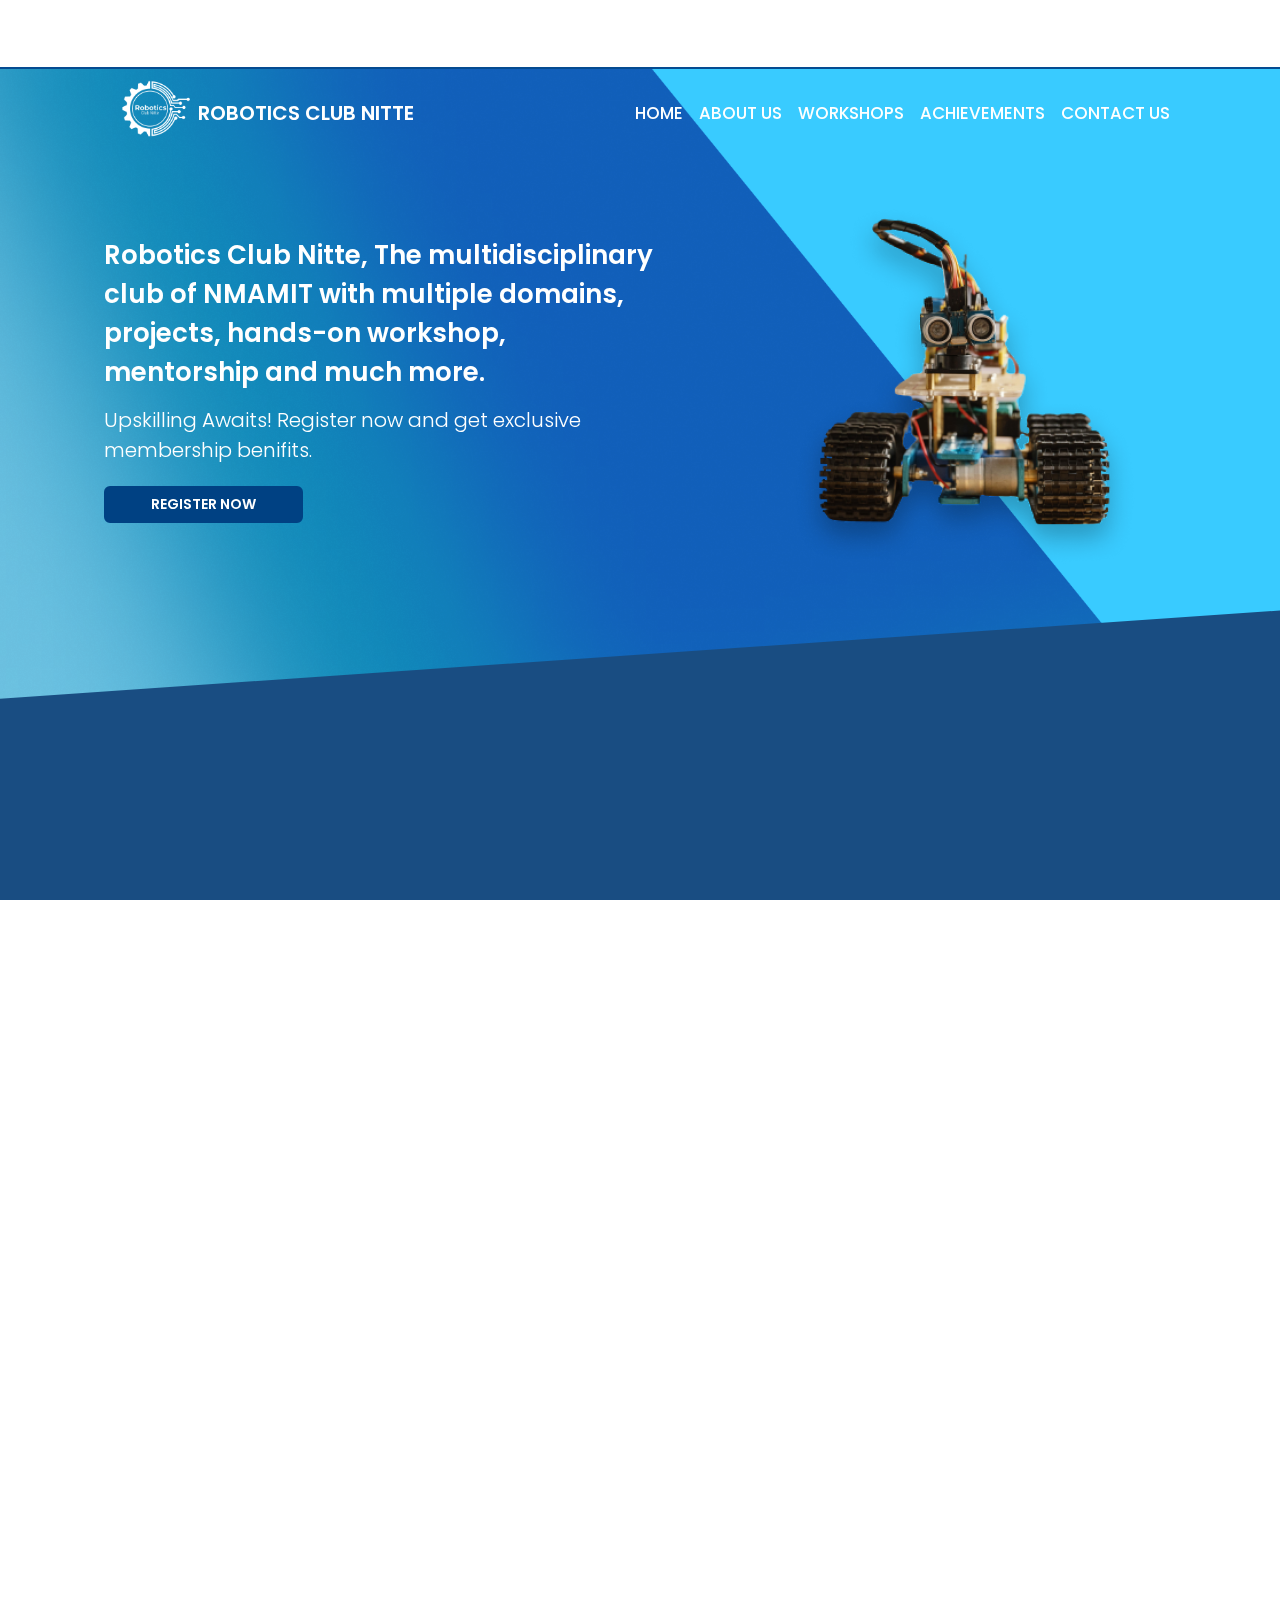
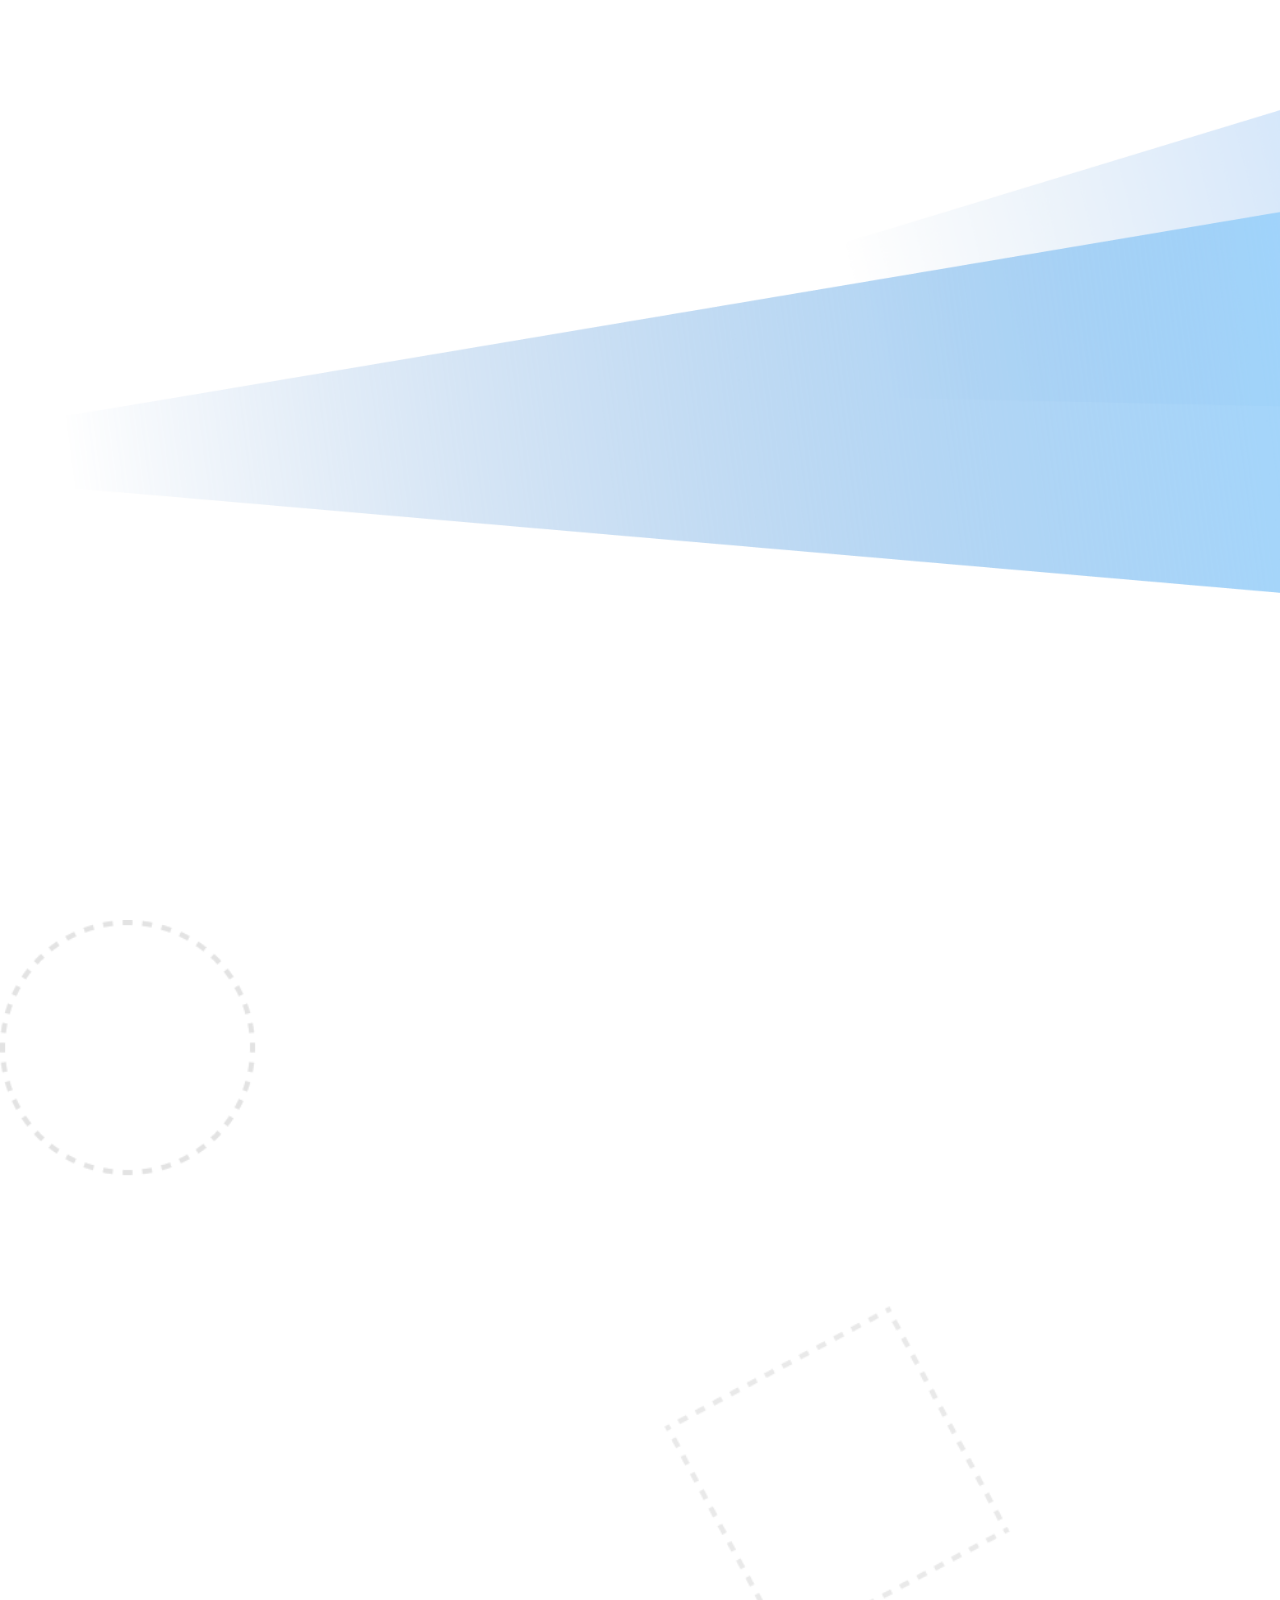
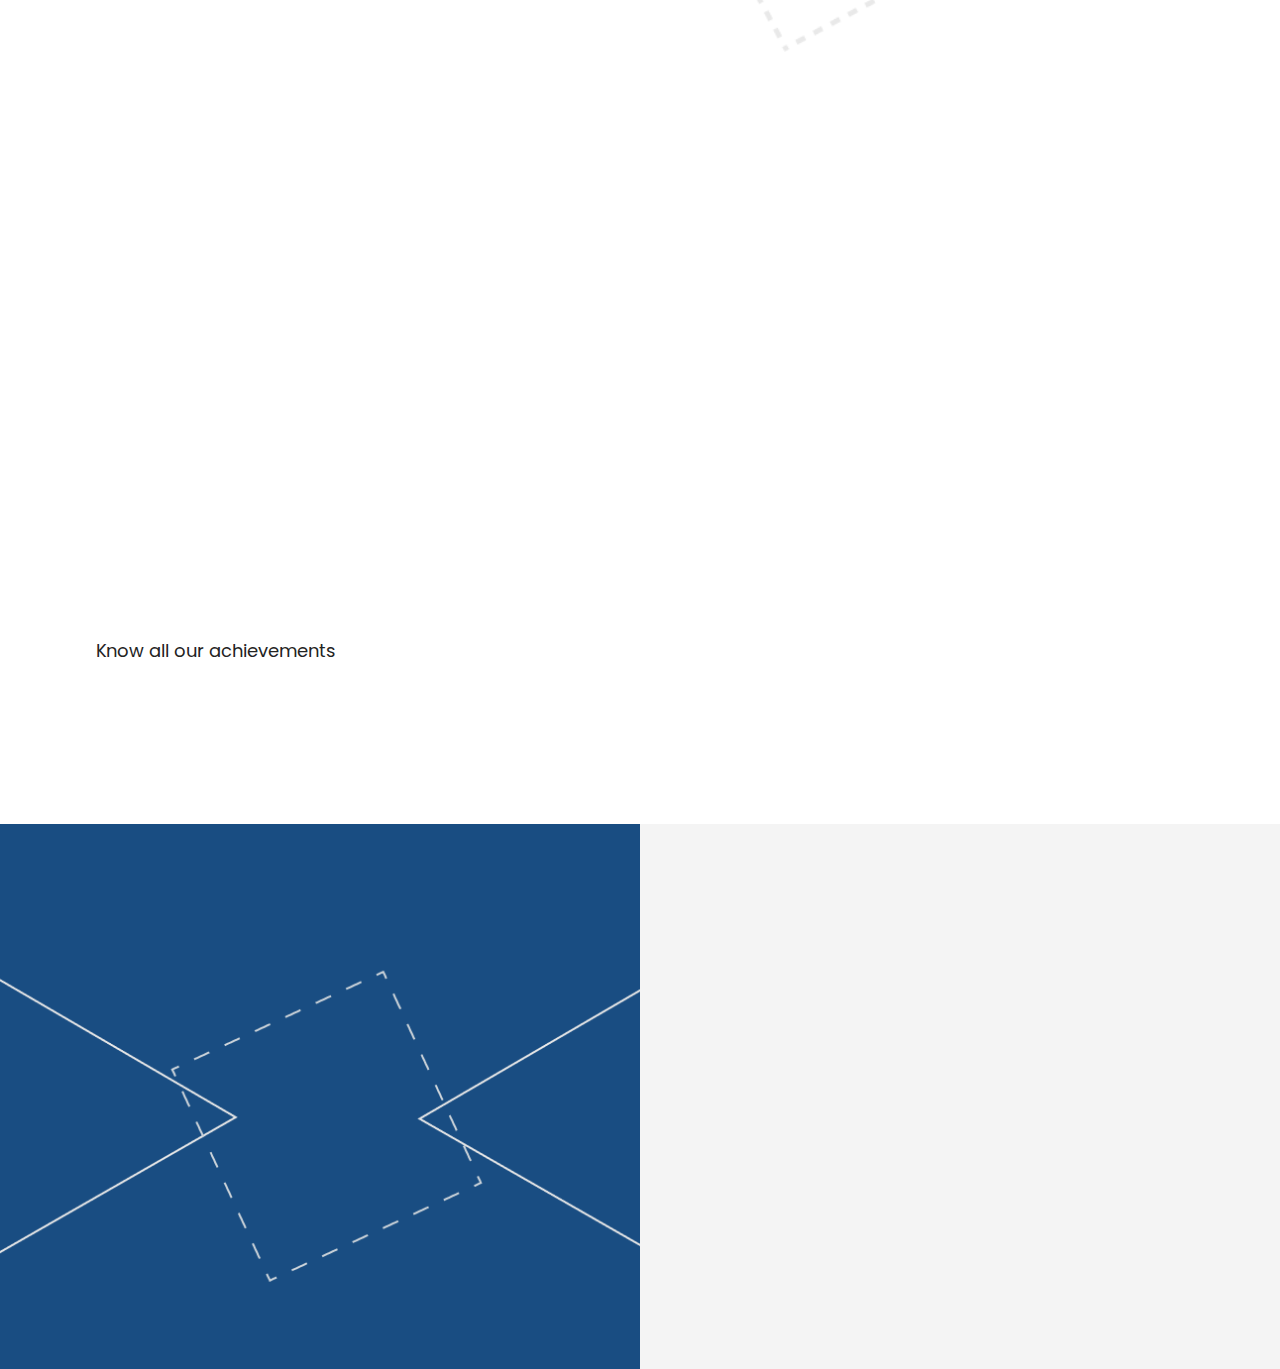
==== commit d0a45d65: "Add files via upload" ====
--- a/index.html
+++ b/index.html
@@ -30,12 +30,11 @@
   </head>
 
   <body>
-    <header class="header">
-      <div class="load">
-        <hr />
-        <hr />
-        <hr />
-        <hr />
+    <header class="header" id="header">
+      <div class="bar">
+        <span class="bar_content">
+         ⭐ Registrations Open ⭐ Registrations open ⭐ Registrations Open ⭐ Registrations open ⭐ Registrations Open ⭐ Registrations open ⭐ Registrations Open ⭐
+        </span>
       </div>
       <nav id="nav">
         <div class="logo" id="logo">
@@ -89,10 +88,14 @@
         <div id="home" class="home" data-aos="fade-up">
           <div class="details-home">
             <h2 class="">
-              Robotics Club Nitte is the technical club of NMAMIT, works on
-              building technology and imparting Knowledge.
+              Robotics Club Nitte, The multidisciplinary club of NMAMIT with
+              multiple domains, projects, hands-on workshop, mentorship and much
+              more.
             </h2>
-            <h3 class="">Upskilling Awaits!</h3>
+            <h3 class="">
+              Upskilling Awaits!
+              <span>Register now and get exclusive membership benifits.</span>
+            </h3>
             <a
               href="https://docs.google.com/forms/d/e/1FAIpQLSeDI5gp2Tdbz8iQ7NEiu29Xxo2G4tRtx-sz1QdDNHkrSPGz7A/viewform"
               class="btn-home"
@@ -242,8 +245,9 @@
         </div>
         <div class="achievement-cnt">
           <p>
-            Team Alligators participated in Events conducted at NIE Mysore and
-            won 1st and 2nd place in Robowars and 3rd place robo race.
+            Team Alligators participated in events conducted at NIE Mysore on
+            9th ofJuly and won 1st and 2nd place in Robowars and 3rd place Robo
+            Race.
           </p>
         </div>
       </div>
@@ -254,7 +258,7 @@
         <div class="achievement-cnt">
           <p>
             Team Alligators participated in International Robowars held at Tech
-            Feast, IIT Bombay in 2022.
+            Fest, IIT Bombay in 2022.
           </p>
         </div>
       </div>
@@ -276,8 +280,7 @@
       </div>
       <div class="form" data-aos="fade-up">
         <h3>Contact</h3>
-        <form action="https://api.mailslurp.com/forms" method="post">
-          <input type="hidden" name="_to" value="raosanjayu@gmail.com" />
+        <form action="mail.php" method="POST">
           <label for="name">Name</label>
           <br />
           <input
@@ -287,14 +290,9 @@
             id="name"
           />
           <br />
-          <label for="phone">Phone</label>
-          <br />
-          <input
-            type="text"
-            name="phone"
-            placeholder="Phone number"
-            id="phone"
-          />
+          <label for="email">Email</label>
+          <br />
+          <input type="email" name="email" placeholder="Email" id="email" />
           <br />
           <label for="subject">Subject</label>
           <br />
@@ -317,7 +315,7 @@
             class="message-inp"
           />
           <br />
-          <button type="submit">Submit</button>
+          <button type="submit" value="Send">Submit</button>
           <div class="social">
             <a href="https://www.instagram.com/roboticsclub_nitte/?hl=en">
               <ion-icon name="logo-instagram"></ion-icon>
@@ -329,6 +327,8 @@
         </form>
       </div>
     </div>
+
+    <!--Scripts-->
     <script
       src="https://cdnjs.cloudflare.com/ajax/libs/wow/1.1.2/wow.min.js"
       integrity="sha512-Eak/29OTpb36LLo2r47IpVzPBLXnAMPAVypbSZiZ4Qkf8p/7S/XRG5xp7OKWPPYfJT6metI+IORkR5G8F900+g=="
@@ -343,10 +343,6 @@
       nomodule
       src="https://unpkg.com/ionicons@5.5.2/dist/ionicons/ionicons.js"
     ></script>
-    <script src="js/wow.min.js"></script>
-    <script>
-      new WOW().init();
-    </script>
     <script src="index.js"></script>
     <script src="https://unpkg.com/aos@2.3.1/dist/aos.js"></script>
     <script>
--- a/index.css
+++ b/index.css
@@ -4,12 +4,44 @@
   font-family: "Poppins", sans-serif;
   box-sizing: border-box;
 }
+.bar {
+  width: 100%;
+  padding: 0.4rem 0;
+  overflow: hidden;
+  border-bottom: 2px solid #054b91;
+  background-color: #fff;
+  color: #054b91;
+  
+  font-size: 18px;
+}
+
+.bar_content {
+  display: block;
+
+  width: 100%;
+  transform: translateX(110%); /* Animation start out of the screen */
+
+  /* Add the animation */
+  animation: bar 30s linear infinite;
+    /* infinite make reapeat the animation indefinitely */;
+}
+
+/* Create the animation */
+@keyframes bar {
+    0% {
+    transform: translate3d(0, 0, 0);
+  }
+  100% {
+    transform: translate3d(-50%, 0, 0);
+  }
+}
 :root {
   --pseudo-backgroundcolor: #fff;
   --check-primary: #fff;
 }
 body {
   font-size: 62.5%;
+  background-color: #fff;
 }
 .header {
   background: #194d82;
@@ -18,8 +50,10 @@
 .nav-home {
   background: url(Images/Top_background_.png);
   background-size: cover;
-  clip-path: polygon(0 0, 100% 0, 100% 81%, 0% 100%);
-  height: 100%;
+clip-path: polygon(0 0, 100% 0, 100% 86%, 0% 100%);
+  z-index: 150;
+  height: auto;
+  overflow: hidden;
 }
 .menu-icon {
   visibility: hidden;
@@ -34,13 +68,11 @@
   justify-content: space-around;
   align-items: center;
   width: 100%;
+  position:fixed;
   z-index: 999;
-  transition: all 0.3s ease;
-  position: fixed;
-  top: 0;
+  transition: all 0.5s ease;
   left: 0;
 }
-
 .logo {
   display: flex;
   justify-content: center;
@@ -123,13 +155,13 @@
 .details-home {
   display: block;
   width: 60%;
-  padding: 2rem 8rem;
+  padding: 2rem 6.5rem;
   margin: auto;
 }
 .details-home h2 {
   color: #fff;
-  font-size: 250%;
-  width: 90%;
+  font-size: 260%;
+  width: 100%;
   font-weight: 600;
 }
 .details-home h3 {
@@ -143,11 +175,11 @@
   text-decoration: none;
   color: #fff;
   font-weight: 600;
-  font-size: 130%;
+  font-size: 140%;
   margin: 0.5rem 0rem;
-  padding: 0.3rem 2.5rem;
-  background-color: #054b91;
-  border: 1px solid #054b91;
+  padding: 0.4rem 2.8rem;
+  background-color: #004183;
+  border: 2px solid #004183;
   transform: none;
   transition: all 0.6s;
   border-radius: 6px;
@@ -157,11 +189,11 @@
   text-decoration: none;
   color: #054b91;
   font-weight: 600;
-  font-size: 130%;
+    font-size: 140%;
   margin: 0.5rem 0rem;
-  padding: 0.3rem 2.5rem;
+  padding: 0.4rem 2.8rem;
   background-color: #fff;
-  border: 1px solid #fff;
+  border: 2px solid #fff;
   transform: none;
   transition: all 0.6s;
   border-radius: 6px;
@@ -169,6 +201,7 @@
 .bot-image {
   display: block;
   width: 40%;
+  margin: auto;
   padding: 8rem 1rem;
 }
 .bot-image img {
@@ -201,6 +234,7 @@
   margin: 2rem 5rem;
   font-size: 200%;
   font-weight: bolder;
+  text-align: justify;
   text-transform: uppercase;
   color: #194d82;
   border-left: #194d82 4px solid;
@@ -209,11 +243,12 @@
 .about-us-cnt {
   display: flex;
   flex-direction: row;
-  padding: 3rem 5rem;
+  padding: 3rem 4rem;
 }
 
 .about-text h3 {
   font-size: 200%;
+  text-align: justify;
 }
 .about-text p {
   font-size: 160%;
@@ -584,7 +619,6 @@
   }
   .details-home h2 {
     font-size: 220%;
-    text-align: justify;
     padding: 0.3rem;
     margin: 0;
   }
@@ -600,7 +634,7 @@
   .bot-image {
     width: 100%;
     text-align: center;
-    margin-top: 6rem;
+    margin-top: 4.5rem;
     padding: 0;
   }
   .bot-image img {
@@ -888,6 +922,28 @@
   * {
     overflow-x: hidden;
   }
+  .bar {
+  width: 100%;
+  padding: 0.3rem 0;
+  overflow: hidden;
+  border-bottom: 2px solid #054b91;
+  background-color: #fff;
+  color: #054b91;
+  height: 2rem;
+  font-size: 14px;
+}
+
+.bar_content {
+  display: block;
+
+  width: 100%;
+  transform: translateX(80%); /* Animation start out of the screen */
+
+  /* Add the animation */
+  animation: bar 10s linear infinite
+    /* infinite make reapeat the animation indefinitely */;
+}
+
   ::-webkit-scrollbar {
     width: 2px;
     height: 8px;
@@ -1018,7 +1074,6 @@
   }
   .details-home h2 {
     font-size: 220%;
-    text-align: justify;
     padding: 0.3rem;
     margin: 0;
   }
@@ -1034,7 +1089,6 @@
   .bot-image {
     width: 100%;
     text-align: center;
-    margin-top: 6rem;
     padding: 0;
   }
   .bot-image img {
@@ -1439,12 +1493,11 @@
     display: block;
     width: 100%;
     margin: 0;
-    padding: 0.3rem 2rem;
+    padding: 0.3rem 1.5rem;
     text-align: center;
   }
   .details-home h2 {
     font-size: 220%;
-    text-align: justify;
     padding: 0.3rem;
     margin: 0;
   }
@@ -1460,7 +1513,6 @@
   .bot-image {
     width: 100%;
     text-align: center;
-    margin-top: 6rem;
     padding: 0;
   }
   .bot-image img {
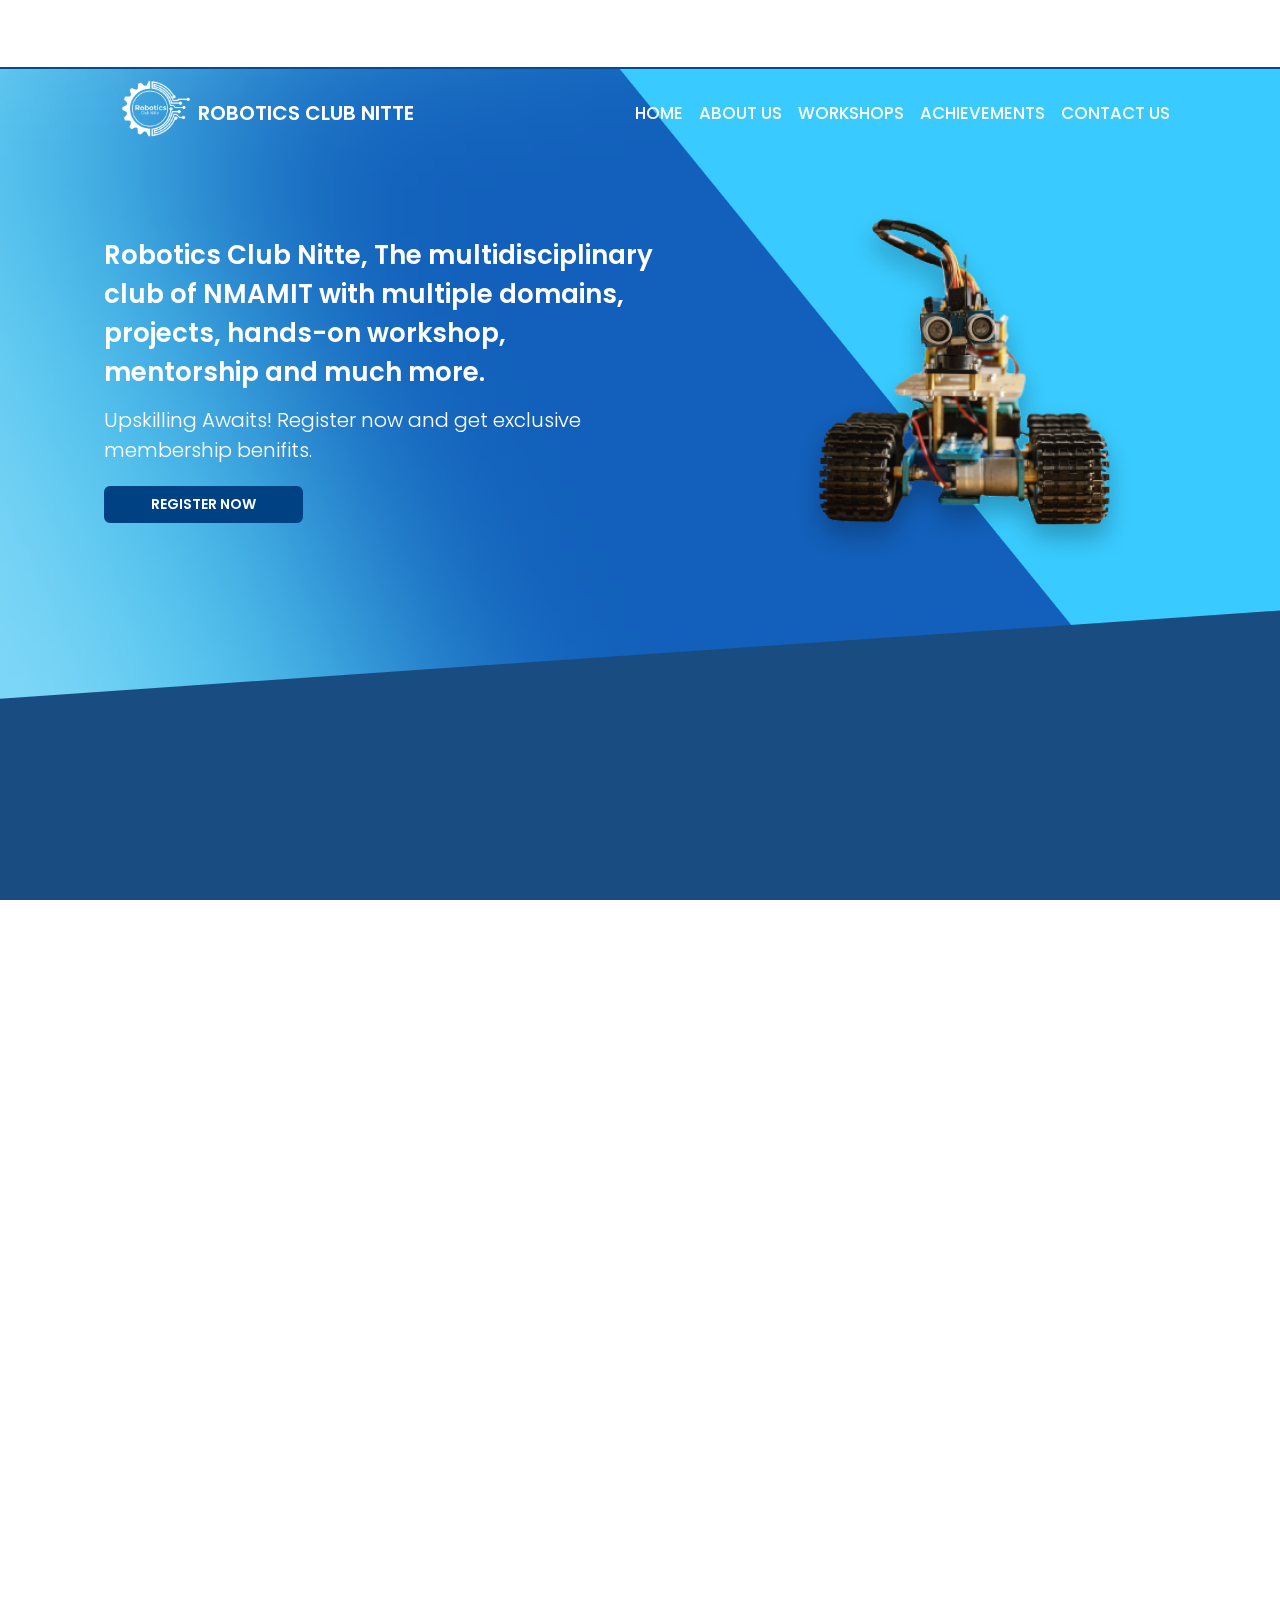
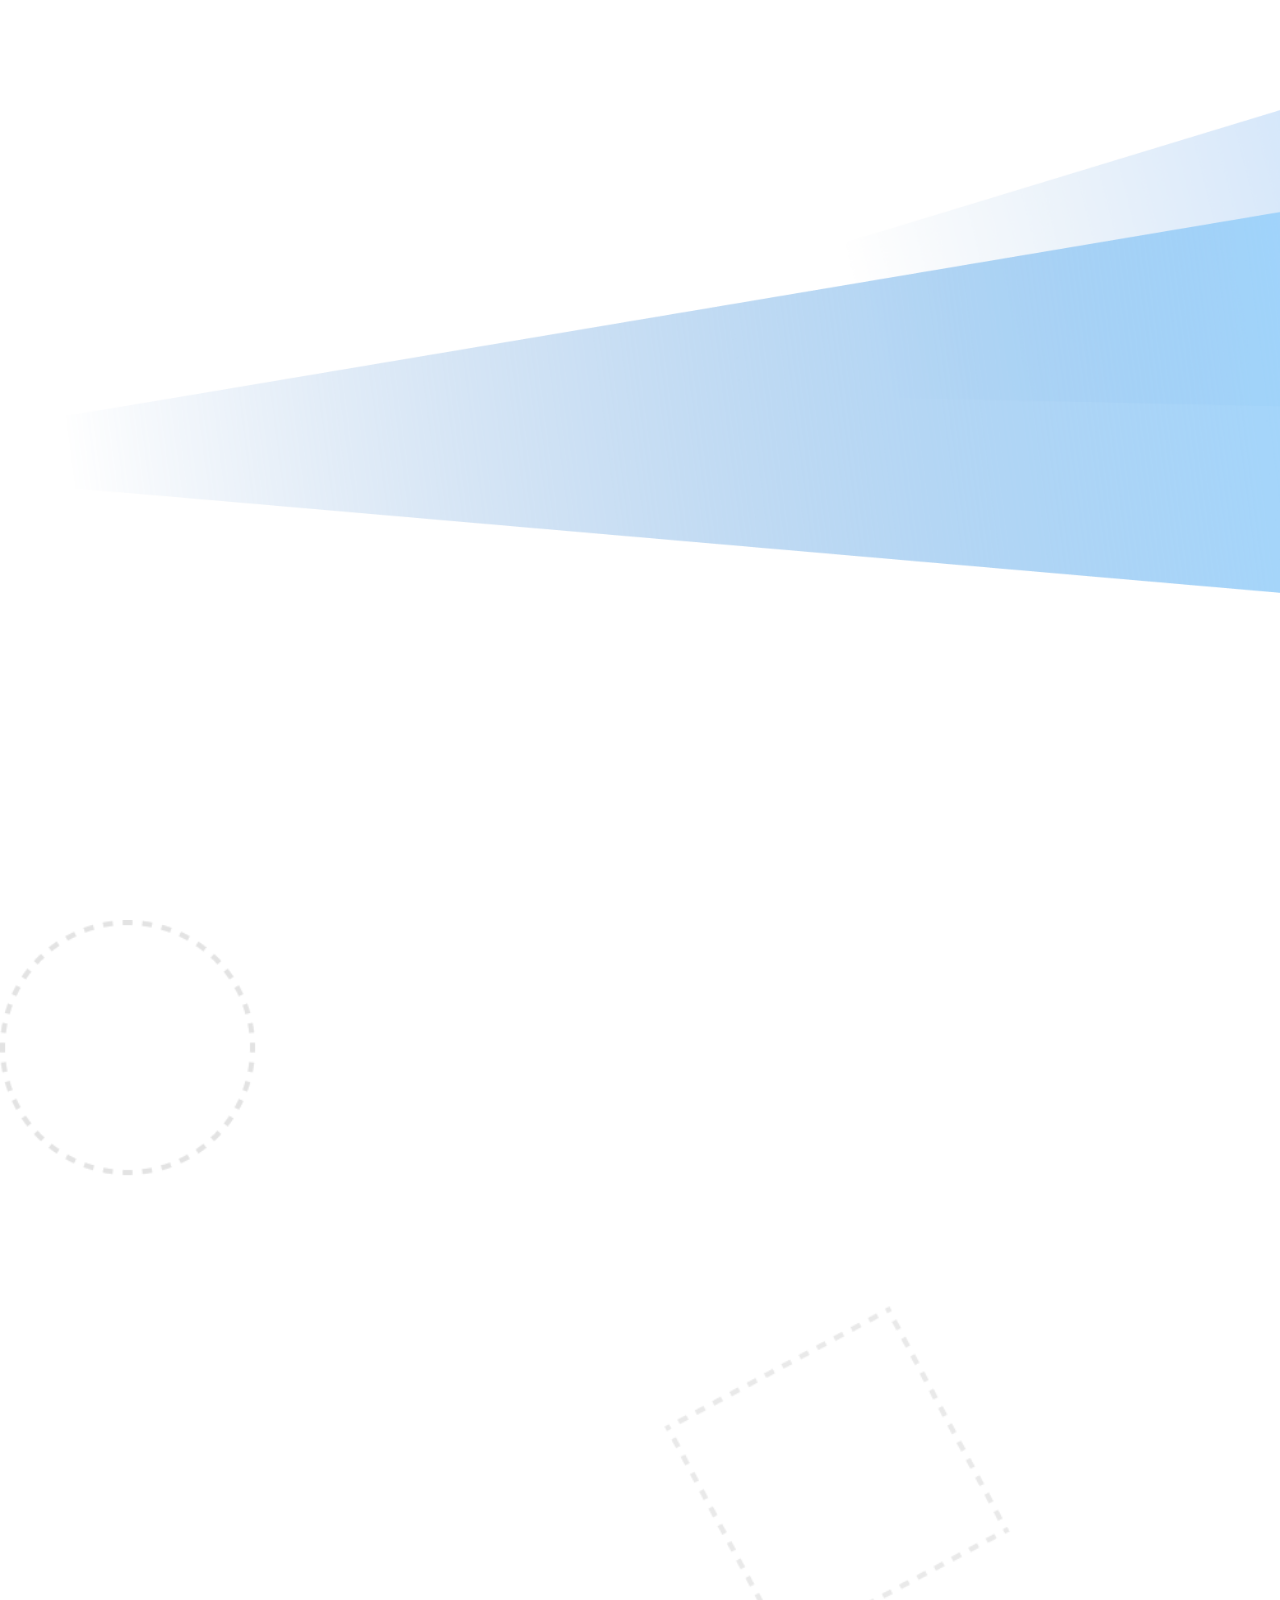
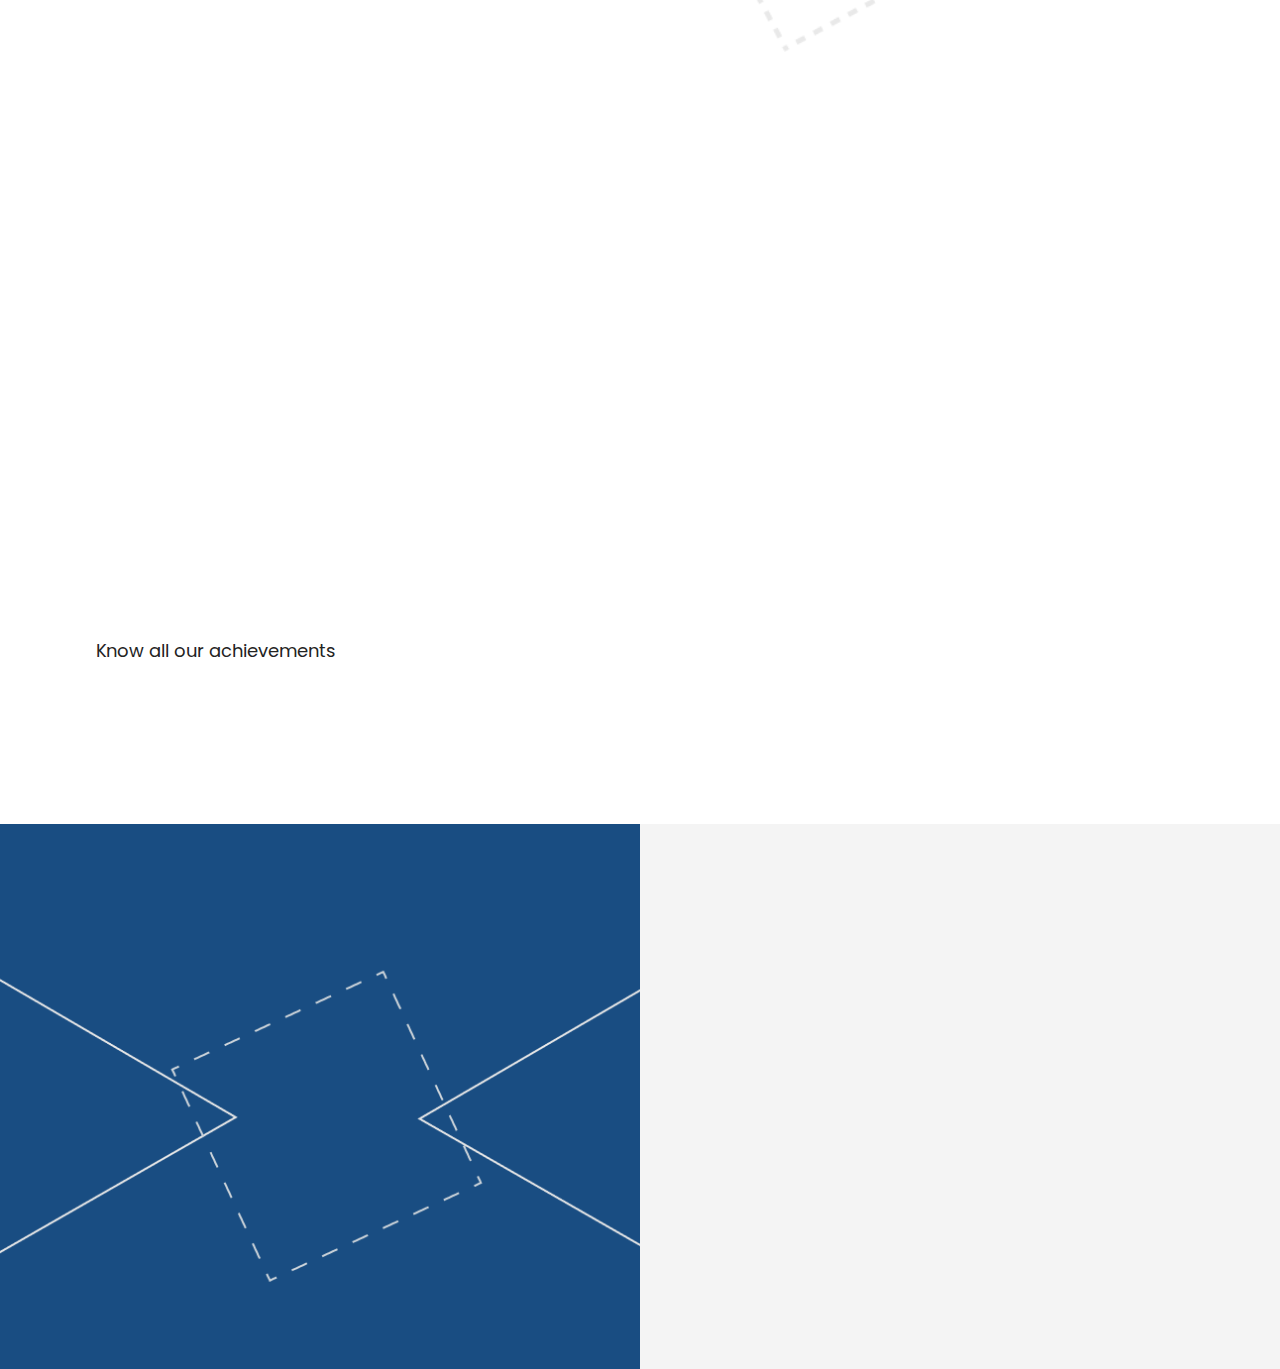
==== commit 51993704: "Add files via upload" ====
--- a/index.html
+++ b/index.html
@@ -280,7 +280,7 @@
       </div>
       <div class="form" data-aos="fade-up">
         <h3>Contact</h3>
-        <form action="mail.php" method="POST">
+        <form action="submit.html" method="">
           <label for="name">Name</label>
           <br />
           <input
@@ -315,7 +315,7 @@
             class="message-inp"
           />
           <br />
-          <button type="submit" value="Send">Submit</button>
+          <button type="submit">Submit</button>
           <div class="social">
             <a href="https://www.instagram.com/roboticsclub_nitte/?hl=en">
               <ion-icon name="logo-instagram"></ion-icon>
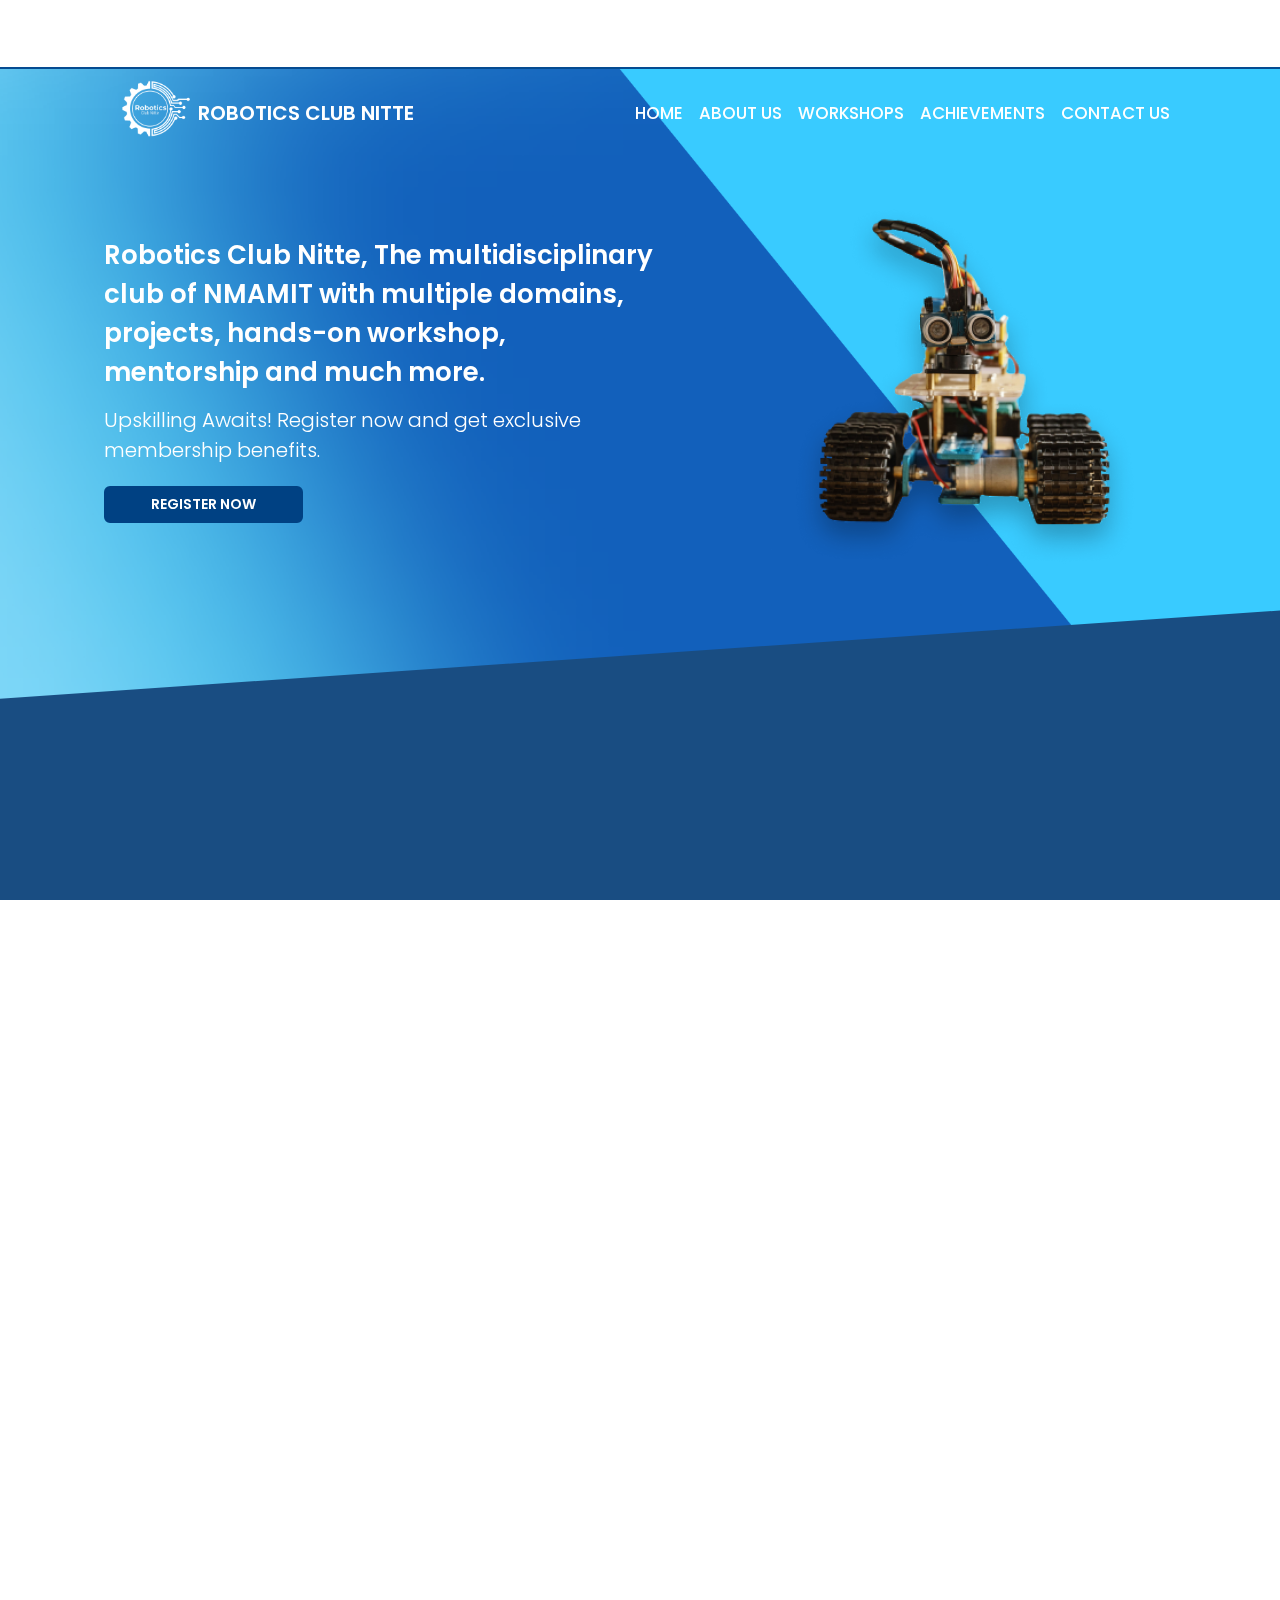
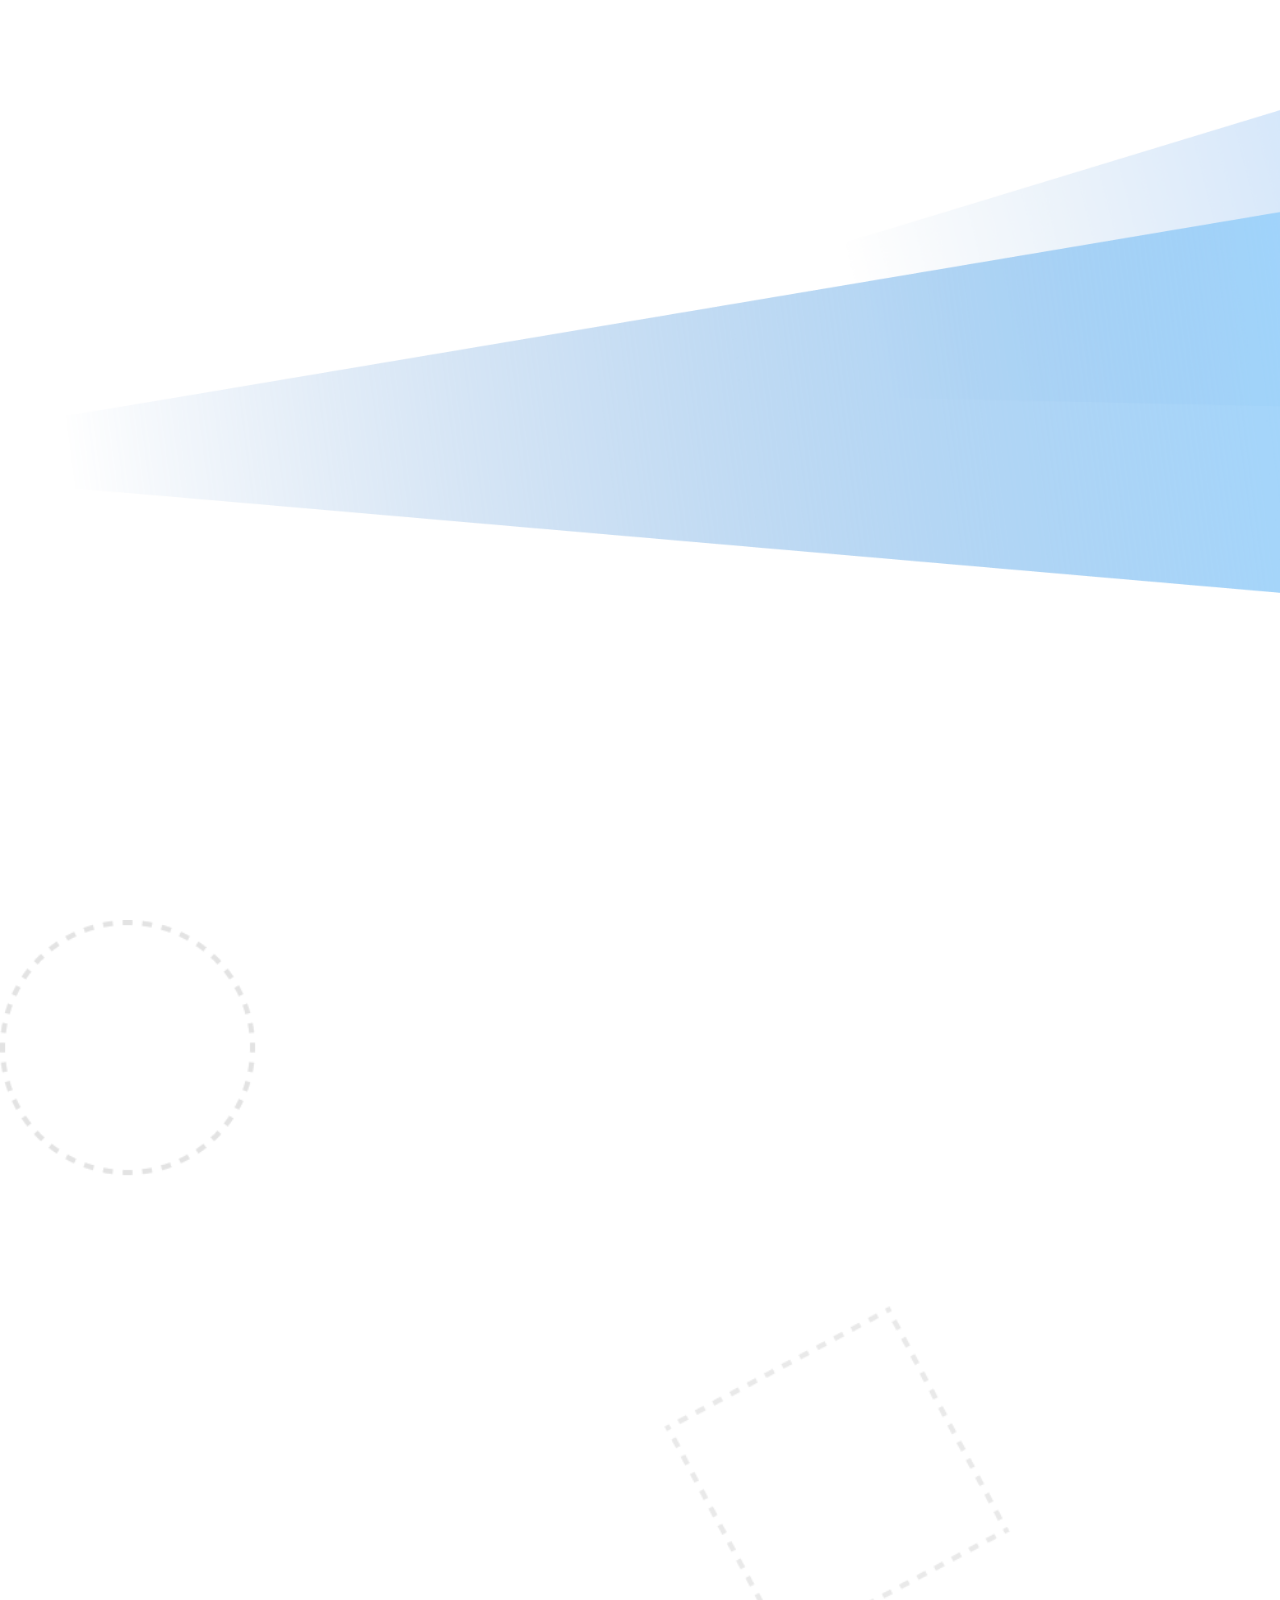
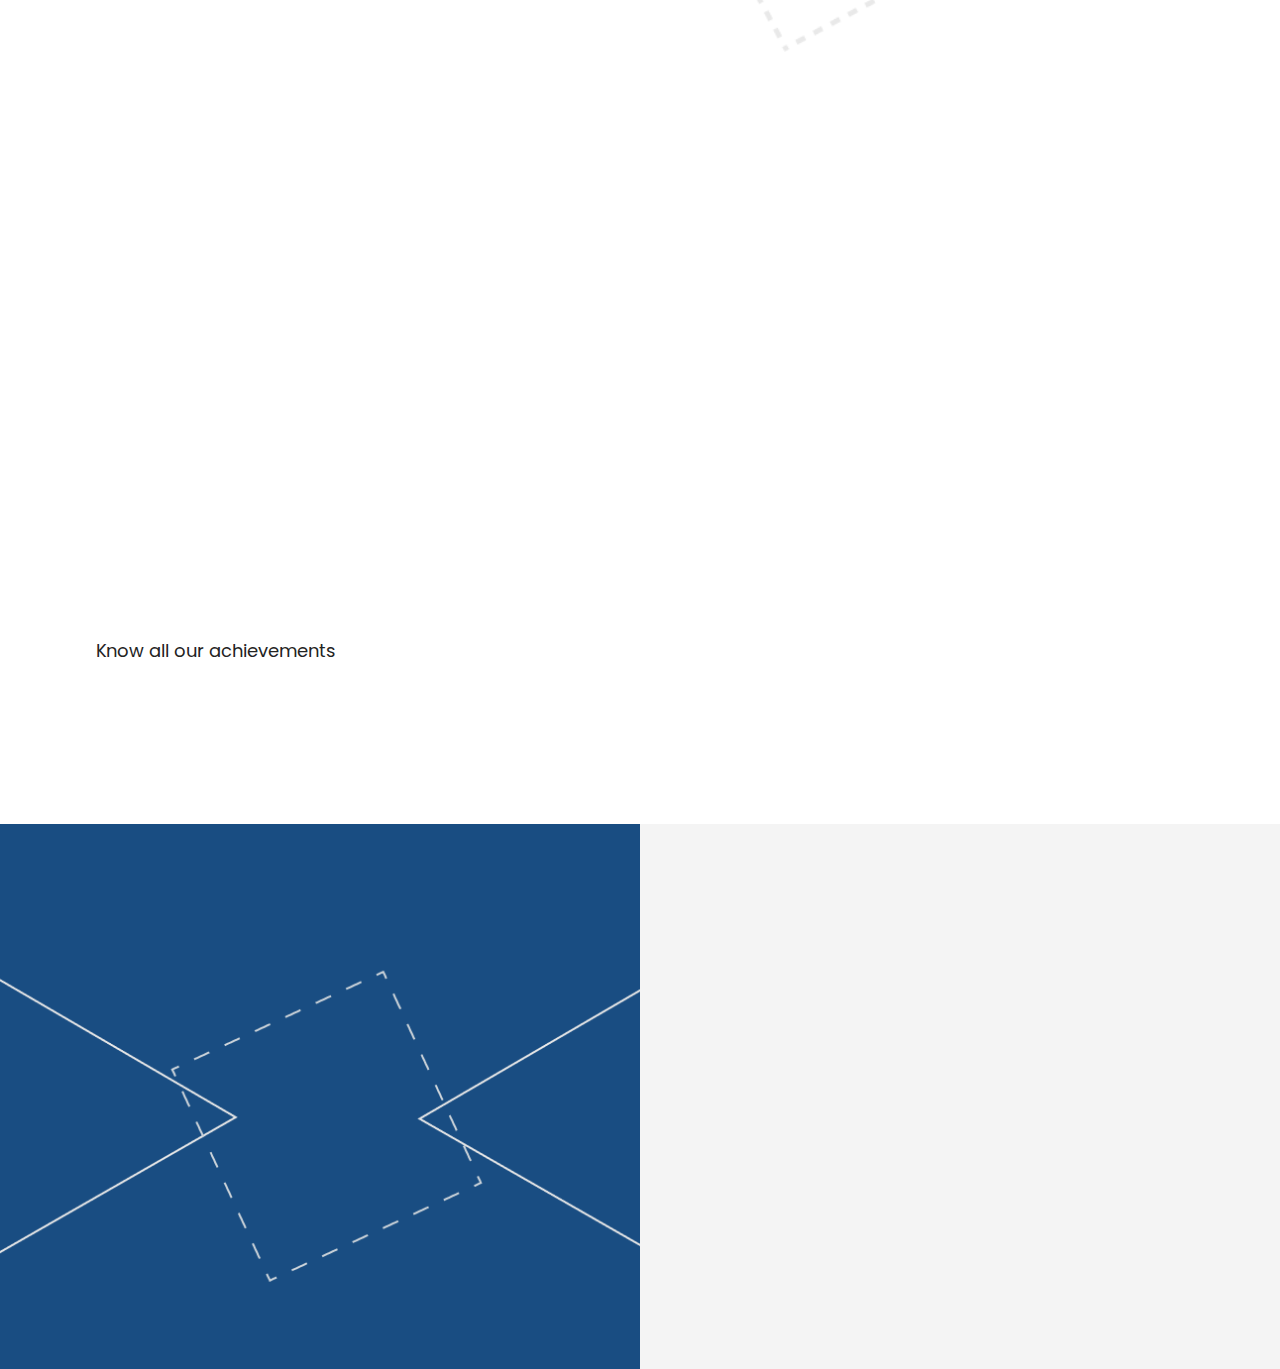
==== commit 938ecb4e: "Update index.html" ====
--- a/index.html
+++ b/index.html
@@ -94,7 +94,7 @@
             </h2>
             <h3 class="">
               Upskilling Awaits!
-              <span>Register now and get exclusive membership benifits.</span>
+              <span>Register now and get exclusive membership benefits.</span>
             </h3>
             <a
               href="https://docs.google.com/forms/d/e/1FAIpQLSeDI5gp2Tdbz8iQ7NEiu29Xxo2G4tRtx-sz1QdDNHkrSPGz7A/viewform"
